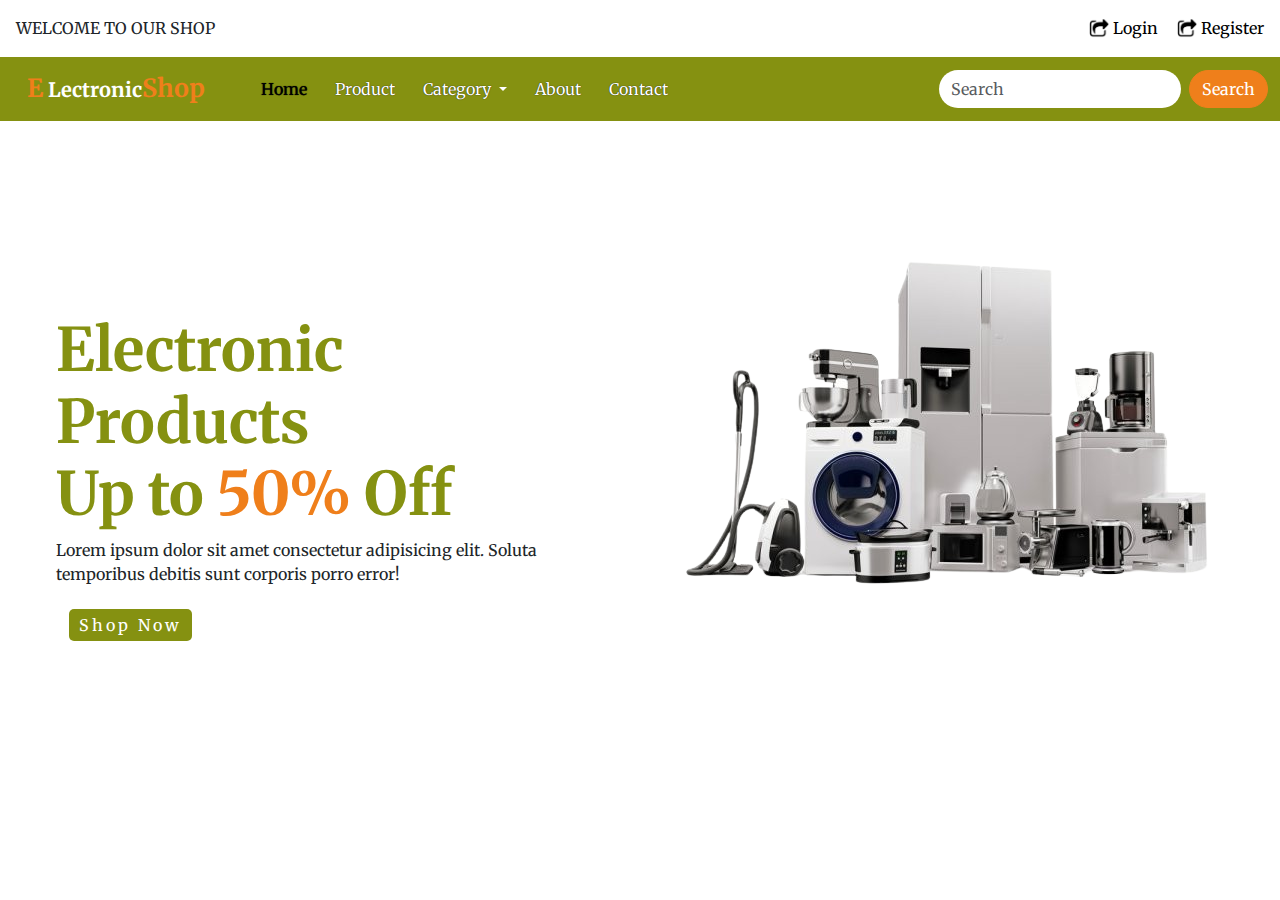
==== index.html @ 98aa66e5 "h" ====
<!DOCTYPE html>
<html lang="en">
<head>
    <meta charset="UTF-8">
    <meta name="viewport" content="width=device-width, initial-scale=1.0">
    <link rel="stylesheet" href="index.css">
    <!-- font awesome cdn -->
    <link rel="stylesheet" href="https://cdnjs.cloudflare.com/ajax/libs/font-awesome/6.5.2/css/all.min.css">
    <link rel="stylesheet" href="https://cdnjs.cloudflare.com/ajax/libs/font-awesome/6.2.0/css/all.min.css">
    <!-- bootstrap cdn -->
    <link href="https://cdn.jsdelivr.net/npm/bootstrap@5.0.2/dist/css/bootstrap.min.css" rel="stylesheet">
    <title>Electronic Shop</title>
</head>
<body>
    <!-- top nav -->
    <div class="top-navbar">
        <p>Welcome to our shop</p>
        <div class="top-navbar-icons">
            <a href="register.html">
                <img src="./images/register.png" alt="">
                Login
            </a>
            <a href="register.html">
                <img src="./images/register.png" alt="">
                Register
            </a>
        </div>
    </div>
    <!-- navbar -->
    <nav class="navbar navbar-expand-lg" id="navbar">
        <div class="container-fluid">
          <a class="navbar-brand" id="navbar-logo" href="index.html"> <span>E</span> Lectronic<span>Shop</span></a>
          <button class="navbar-toggler" type="button" data-bs-toggle="collapse" data-bs-target="#navbarSupportedContent" aria-controls="navbarSupportedContent" aria-expanded="false" aria-label="Toggle navigation">
            <i class="fas fa-stream"></i>
          </button>
          <div class="collapse navbar-collapse" id="navbarSupportedContent">
            <ul class="navbar-nav me-auto mb-2 mb-lg-0">
              <li class="nav-item">
                <a class="nav-link active" aria-current="page" href="index.html">Home</a>
              </li>
              <li class="nav-item">
                <a class="nav-link" href="#">Product</a>
              </li>
              <li class="nav-item dropdown">
                <a class="nav-link dropdown-toggle" href="#" role="button" data-bs-toggle="dropdown" aria-expanded="false">
                  Category
                </a>
                <ul class="dropdown-menu">
                  <li><a class="dropdown-item" href="#">Smart phone</a></li>
                  <li><a class="dropdown-item" href="#">Mobile phone</a></li>
                  <li><a class="dropdown-item" href="#">Cameras</a></li>
                  <li><a class="dropdown-item" href="#">Fridge</a></li>
                  <li><a class="dropdown-item" href="#">AC</a></li>
                  <li><a class="dropdown-item" href="#">Smart Watch</a></li>
                  <li><a class="dropdown-item" href="#">Headphone</a></li>
                  <li><a class="dropdown-item" href="#">Laptop</a></li>
                  <li><a class="dropdown-item" href="#">PC monitor</a></li>
                </ul>
              </li>
              <li class="nav-item">
                <a class="nav-link" href="about.html">About</a>
              </li>
              <li class="nav-item">
                <a class="nav-link" href="contact.html">Contact</a>
              </li>
            </ul>
            <form class="d-flex" role="search" id="search">
              <input class="form-control me-2" type="search" placeholder="Search" aria-label="Search">
              <button class="btn btn-outline-success" type="submit">Search</button>
            </form>
          </div>
        </div>
      </nav>
      <!--home section  -->
    <section id="home">
      <div class="container-fluid">
        <div class="row mx-auto">
          <div class="col-lg-6 col-sm-12 col-md-6">
            <div class="content">
              <h1>
                <span>Electronic Products</span>
                <br>
                Up to
                <span id="span1">50%</span> Off
              </h1>
              <p>Lorem ipsum dolor sit amet consectetur adipisicing elit. Soluta temporibus debitis sunt corporis porro error!</p>
              <div class="btn">
                <button>Shop Now</button>
              </div>
            </div>
          </div>
          <div class="col-lg-6 col-sm-12 col-md-6">
            <div class="img-wrapper">
              <img class="img1" src="./images/mrzDoNGUPY-removebg-preview.png" alt="">
            </div>
          </div>
        </div>
      </div>
    </section>  
    

    <script src="https://cdn.jsdelivr.net/npm/bootstrap@5.0.2/dist/js/bootstrap.bundle.min.js"></script>
</body>
</html>
---- index.css ----
/* google fonts */
@import url('https://fonts.googleapis.com/css2?family=Merriweather&display=swap');

*{
    padding: 0;
    margin: 0;
    box-sizing: border-box;
    font-family: "Merriweather", serif;
}

/* top navbar */
.top-navbar{
    display: flex;
    justify-content: space-between;
}

.top-navbar p{
    text-transform: uppercase;
    margin: 1rem 1rem;
}

.top-navbar-icons{
    margin: 1rem 1rem;
}

.top-navbar-icons a{
    text-decoration: none;
    color: black;
    margin-left: 15px;
}

.top-navbar-icons a:hover{
    color: black;
}

.top-navbar-icons a img{
    width: 20px;
    margin-bottom: 3px;
}

@media screen and (max-width: 400px) {
    .top-navbar p{
        font-size: 13px;
    }
    .top-navbar a img{
        width: 15px;
    }
    .top-navbar a{
        font-size: 13px;
    }
}

@media screen and (max-width: 320px) {
    .top-navbar p{
        font-size: 10px;
    }
    .top-navbar a img{
        width: 13px;
    }
    .top-navbar a{
        font-size: 10px;
    }
}

@media screen and (max-width: 467px) {
    .top-navbar p{
        font-size: 10px;
        margin-left: 0;
    }
    .top-navbar a img{
        width: 13px;
        margin-left: 0;
    }
    .top-navbar a{
        font-size: 10px;
        margin-top: 20px;
    }
}

/* navbar */

#navbar{
    background-color: #859111;

}

#navbar-logo{
    color: #ffff;
    font-weight: bold;
    margin-left: 15px;
   
}

#navbar-logo span{
    color: #EF7F1B;
    font-size: 25px;
}

.navbar-nav{
    margin-left: 20px;
}

.nav-item{
    margin-left: 10px;
}

.nav-item .nav-link{
    color: #ffff;
    margin-left: 2px;
    text-shadow: 0px 0px 1px black;
    transition: 0.5s ease;
}

.nav-item .nav-link:hover{
    color: #EF7F1B;
}


.dropdown-menu li a{
    color: white;
    background-color: #859111;
    transition: 0.5s ease
}

.dropdown-menu li a:hover{
    color: #EF7F1B;
    background-color: #859111;
}

#search input{
    border-radius: 50px;
    border: none;

}

#search button{
    border-radius: 50px;
    border: 1px solid #EF7F1B;
    color: #ffff;
    background-color: #EF7F1B;
}

/* home section */
#home{
   width: 100%;
   height: 80vh;
   display: flex;
   align-items: center;

}

.content{
    padding: 5rem 2rem;
}

.content h1{
    color: #859111;
    font-weight: bold;
    font-size: 60px;
}

.content h1 span{
    color: #859111;
}

#span1{
    color: #EF7F1B;
}

.btn button{
    background-color: #859111;
    padding: 4px 10px;
    letter-spacing: 3px;
    color: #ffff;
    border-radius: 5px;
    border: none;
    cursor: pointer;
}

.btn button:hover{
    color: black;
    background-color: #EF7F1B;
}

.img-wrapper{
    justify-content: end;
    display: flex;
}

@media (max-width: 767px) {
    #home{
        margin-bottom: 10rem;
    }

    
}

@media (max-width: 427px) {
    #home{
        margin-top: 13rem;
    }
    .img-wrapper{
        width: 50%;
        height: 50%;
        margin-left: 10rem;
    }
    .img-wrapper .img1 {
        display: block;
        margin: 0 auto;
        
    }

    
}
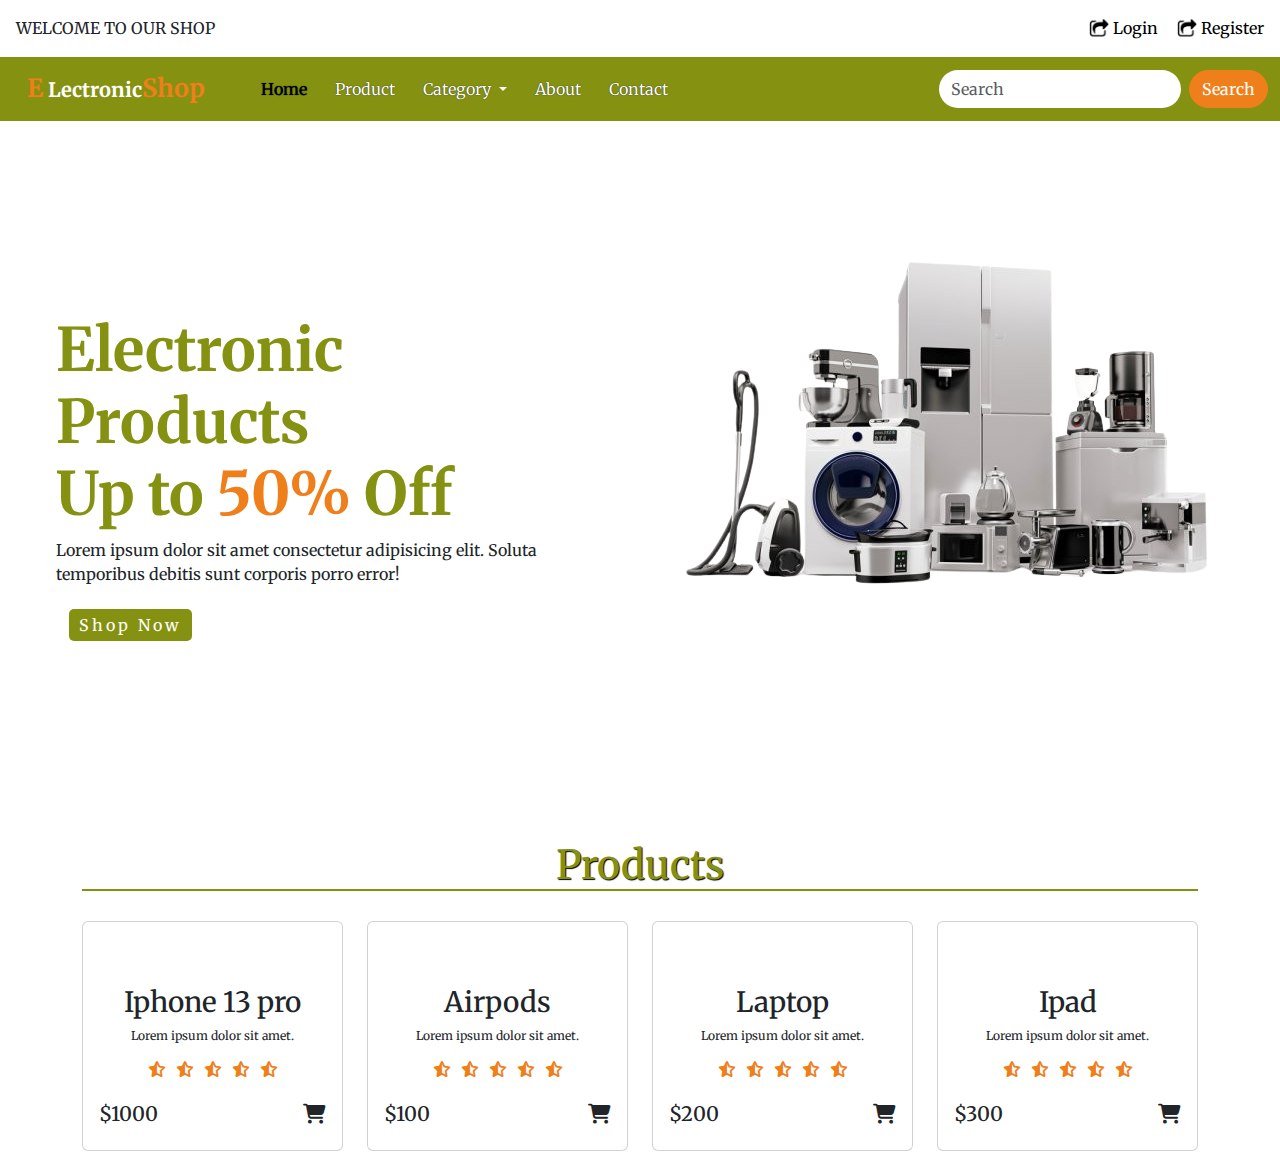
==== commit 97e93c34: "h" ====
--- a/index.html
+++ b/index.html
@@ -97,7 +97,82 @@
         </div>
       </div>
     </section>  
-    
+    <!-- product section -->
+    <section id="product">
+      <div class="container">
+        <h1 class="text-center">Products</h1>
+        <div class="row" style="margin-top: 30px;">
+          <div class="col-lg-3 mb-4">
+            <div class="card">
+              <img class="py-4" style="width: 72%; margin-left: 35px;" src="https://www-konga-com-res.cloudinary.com/w_400,f_auto,fl_lossy,dpr_1.0,q_auto/media/catalog/product/W/A/163129_1684015790.jpg" alt="">
+              <div class="card-body">
+                <h3 class="text-center">Iphone 13 pro</h3>
+                <p class="text-center" style="font-size: 12px;">Lorem ipsum dolor sit amet.</p>
+                <div class="star" style="justify-content: center; gap: 10px; margin-bottom: 25px; display: flex;">
+                  <i class="fas fa-star-half-alt"></i>
+                  <i class="fas fa-star-half-alt"></i>
+                  <i class="fas fa-star-half-alt"></i>
+                  <i class="fas fa-star-half-alt"></i>
+                  <i class="fas fa-star-half-alt"></i>
+                </div>
+                <h2 style="display: flex; justify-content: space-between; font-size: 20px;">$1000 <span><li class="fa-solid fa-cart-shopping"></li></span></h2>
+              </div>
+            </div>
+          </div>
+          <div class="col-lg-3 mb-4">
+            <div class="card">
+              <img class="py-4" style="width: 52%; margin-left: 57px;" src="https://m.media-amazon.com/images/I/41KR6hXbVQL._AC_UF894,1000_QL80_.jpg" alt="">
+              <div class="card-body">
+                <h3 class="text-center">Airpods</h3>
+                <p class="text-center" style="font-size: 12px;">Lorem ipsum dolor sit amet.</p>
+                <div class="star" style="justify-content: center; gap: 10px; margin-bottom: 25px; display: flex;">
+                  <i class="fas fa-star-half-alt"></i>
+                  <i class="fas fa-star-half-alt"></i>
+                  <i class="fas fa-star-half-alt"></i>
+                  <i class="fas fa-star-half-alt"></i>
+                  <i class="fas fa-star-half-alt"></i>
+                </div>
+                <h2 style="display: flex; justify-content: space-between; font-size: 20px;">$100 <span><li class="fa-solid fa-cart-shopping"></li></span></h2>
+              </div>
+            </div>
+          </div>
+          <div class="col-lg-3 mb-4">
+            <div class="card">
+              <img class="py-4" style="width: 72%; margin-left: 35px;" src="https://static.bhphoto.com/images/images500x500/1544177182_1444641.jpg" alt="">
+              <div class="card-body">
+                <h3 class="text-center">Laptop</h3>
+                <p class="text-center" style="font-size: 12px;">Lorem ipsum dolor sit amet.</p>
+                <div class="star" style="justify-content: center; gap: 10px; margin-bottom: 25px; display: flex;">
+                  <i class="fas fa-star-half-alt"></i>
+                  <i class="fas fa-star-half-alt"></i>
+                  <i class="fas fa-star-half-alt"></i>
+                  <i class="fas fa-star-half-alt"></i>
+                  <i class="fas fa-star-half-alt"></i>
+                </div>
+                <h2 style="display: flex; justify-content: space-between; font-size: 20px;">$200 <span><li class="fa-solid fa-cart-shopping"></li></span></h2>
+              </div>
+            </div>
+          </div>
+          <div class="col-lg-3 mb-4">
+            <div class="card">
+              <img class="py-4" style="width: 72%; margin-left: 35px;" src="https://www.istore.com.ng/cdn/shop/products/wifi_spg3_2048x.png?v=1649686726" alt="">
+              <div class="card-body">
+                <h3 class="text-center">Ipad</h3>
+                <p class="text-center" style="font-size: 12px;">Lorem ipsum dolor sit amet.</p>
+                <div class="star" style="justify-content: center; gap: 10px; margin-bottom: 25px; display: flex;">
+                  <i class="fas fa-star-half-alt"></i>
+                  <i class="fas fa-star-half-alt"></i>
+                  <i class="fas fa-star-half-alt"></i>
+                  <i class="fas fa-star-half-alt"></i>
+                  <i class="fas fa-star-half-alt"></i>
+                </div>
+                <h2 style="display: flex; justify-content: space-between; font-size: 20px;">$300 <span><li class="fa-solid fa-cart-shopping"></li></span></h2>
+              </div>
+            </div>
+          </div>
+        </div>
+      </div>
+    </section>
 
     <script src="https://cdn.jsdelivr.net/npm/bootstrap@5.0.2/dist/js/bootstrap.bundle.min.js"></script>
 </body>
--- a/index.css
+++ b/index.css
@@ -211,4 +211,20 @@
     }
 
     
+}
+
+/* product section */
+#product{
+    margin-top: 1;
+}
+
+#product h1{
+    color: #859111;
+    text-shadow: 1px 1px 1px black;
+    border-bottom: 2px solid #859111;
+
+}
+
+.star i{
+    color: #EF7F1B;
 }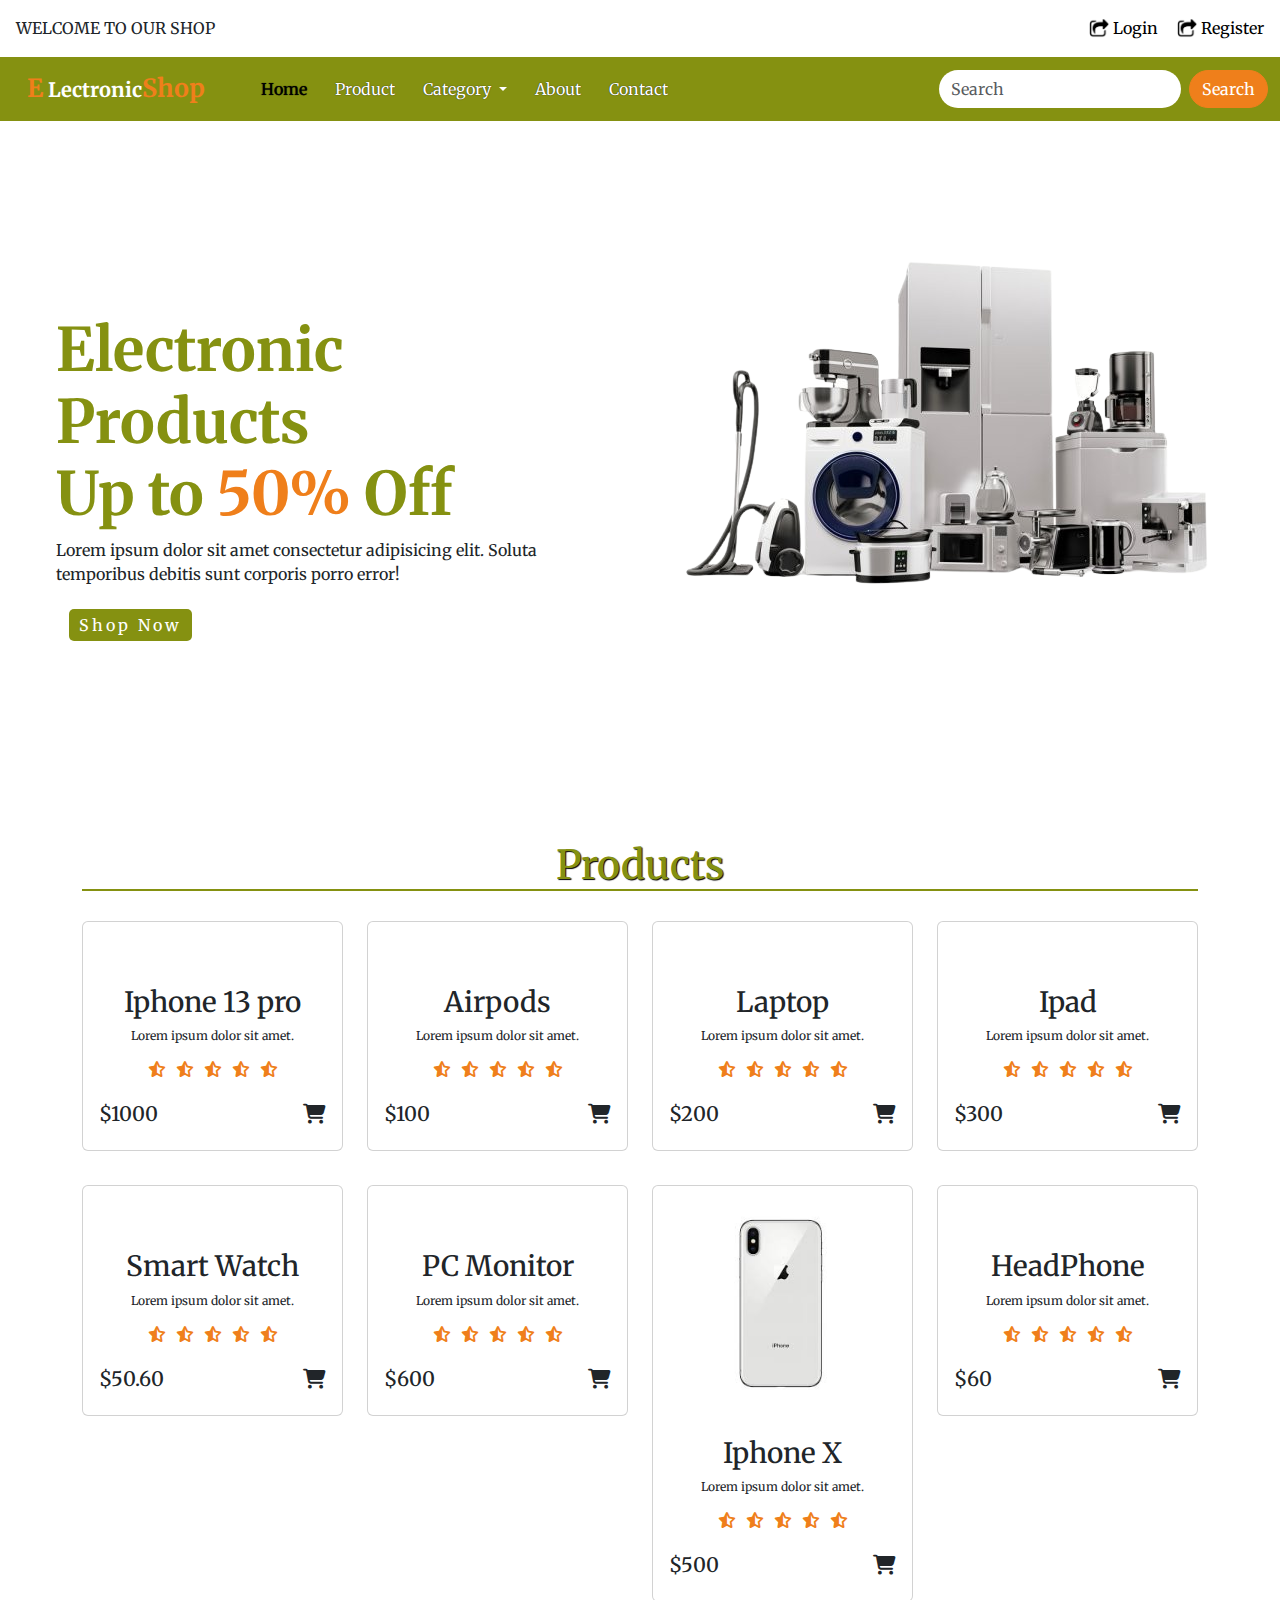
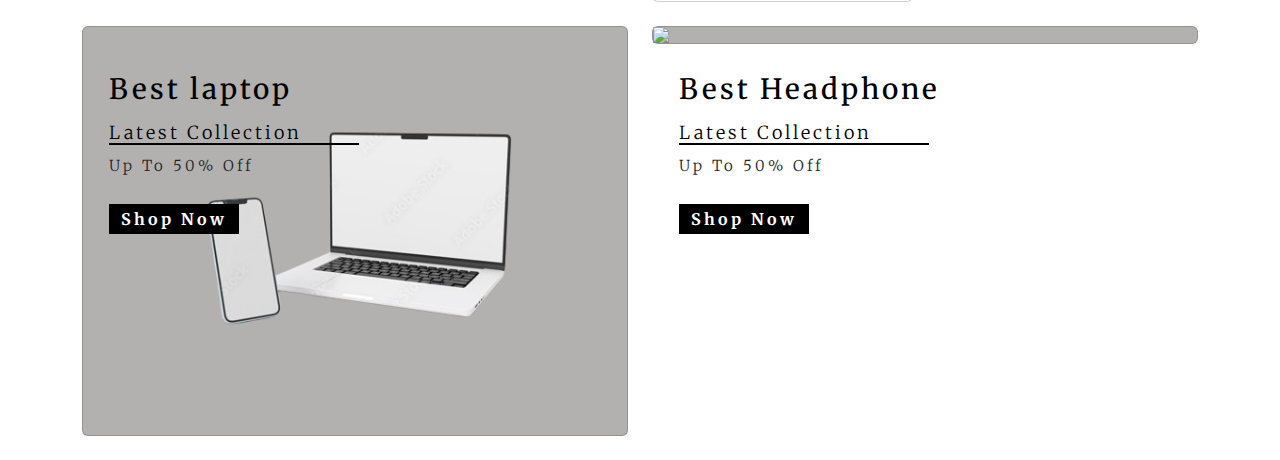
==== commit 45133564: "hello" ====
--- a/index.html
+++ b/index.html
@@ -171,6 +171,104 @@
             </div>
           </div>
         </div>
+
+        <div class="row" style="margin-top: 10px;">
+          <div class="col-lg-3 mb-4">
+            <div class="card">
+              <img class="py-4" style="width: 72%; margin-left: 35px;" src="https://i.ebayimg.com/images/g/o1wAAOSweXBlEXbe/s-l1600.webp" alt="">
+              <div class="card-body">
+                <h3 class="text-center">Smart Watch</h3>
+                <p class="text-center" style="font-size: 12px;">Lorem ipsum dolor sit amet.</p>
+                <div class="star" style="justify-content: center; gap: 10px; margin-bottom: 25px; display: flex;">
+                  <i class="fas fa-star-half-alt"></i>
+                  <i class="fas fa-star-half-alt"></i>
+                  <i class="fas fa-star-half-alt"></i>
+                  <i class="fas fa-star-half-alt"></i>
+                  <i class="fas fa-star-half-alt"></i>
+                </div>
+                <h2 style="display: flex; justify-content: space-between; font-size: 20px;">$50.60 <span><li class="fa-solid fa-cart-shopping"></li></span></h2>
+              </div>
+            </div>
+          </div>
+          <div class="col-lg-3 mb-4">
+            <div class="card">
+              <img class="py-4" style="width: 72%; margin-left: 35px;" src="https://encrypted-tbn0.gstatic.com/images?q=tbn:ANd9GcQY3p5dXDr0g6BpRPRNn9QCRSxDBu2vhtuZCA&s" alt="">
+              <div class="card-body">
+                <h3 class="text-center">PC Monitor</h3>
+                <p class="text-center" style="font-size: 12px;">Lorem ipsum dolor sit amet.</p>
+                <div class="star" style="justify-content: center; gap: 10px; margin-bottom: 25px; display: flex;">
+                  <i class="fas fa-star-half-alt"></i>
+                  <i class="fas fa-star-half-alt"></i>
+                  <i class="fas fa-star-half-alt"></i>
+                  <i class="fas fa-star-half-alt"></i>
+                  <i class="fas fa-star-half-alt"></i>
+                </div>
+                <h2 style="display: flex; justify-content: space-between; font-size: 20px;">$600 <span><li class="fa-solid fa-cart-shopping"></li></span></h2>
+              </div>
+            </div>
+          </div>
+          <div class="col-lg-3 mb-4">
+            <div class="card">
+              <img class="py-4" style="width: 72%; margin-left: 35px;" src="[data-uri] " alt="">
+              <div class="card-body">
+                <h3 class="text-center">Iphone X</h3>
+                <p class="text-center" style="font-size: 12px;">Lorem ipsum dolor sit amet.</p>
+                <div class="star" style="justify-content: center; gap: 10px; margin-bottom: 25px; display: flex;">
+                  <i class="fas fa-star-half-alt"></i>
+                  <i class="fas fa-star-half-alt"></i>
+                  <i class="fas fa-star-half-alt"></i>
+                  <i class="fas fa-star-half-alt"></i>
+                  <i class="fas fa-star-half-alt"></i>
+                </div>
+                <h2 style="display: flex; justify-content: space-between; font-size: 20px;">$500 <span><li class="fa-solid fa-cart-shopping"></li></span></h2>
+              </div>
+            </div>
+          </div>
+          <div class="col-lg-3 mb-4">
+            <div class="card">
+              <img class="py-4" style="width: 72%; margin-left: 35px;" src="https://encrypted-tbn0.gstatic.com/shopping?q=tbn:ANd9GcRutj4w4_9wWXnbOjv9pnrSxQNiJWuUPGX45WNLuMDiqCc6fx47Xl2_ChiFSYT5w67_mkrnYE6Hkf3QzpMBabHz5PiCE5pGKeu6ebNfPy-9IgQ7ySL7B1AqT8__kIRL_KOyPgUermk&usqp=CAc" alt="">
+              <div class="card-body">
+                <h3 class="text-center">HeadPhone</h3>
+                <p class="text-center" style="font-size: 12px;">Lorem ipsum dolor sit amet.</p>
+                <div class="star" style="justify-content: center; gap: 10px; margin-bottom: 25px; display: flex;">
+                  <i class="fas fa-star-half-alt"></i>
+                  <i class="fas fa-star-half-alt"></i>
+                  <i class="fas fa-star-half-alt"></i>
+                  <i class="fas fa-star-half-alt"></i>
+                  <i class="fas fa-star-half-alt"></i>
+                </div>
+                <h2 style="display: flex; justify-content: space-between; font-size: 20px;">$60 <span><li class="fa-solid fa-cart-shopping"></li></span></h2>
+              </div>
+            </div>
+          </div>
+        </div>
+      </div>
+      <!-- other cards -->
+      <div class="container" id="other-cards">
+        <div class="row">
+          <div class="col-lg-6 mb-4">
+            <div class="card">
+              <img src="./images/1000_F_474737690_KkclEOUkGqwlBR1ibqphHTQZKg49wwHt-removebg-preview.png" alt="">
+              <div class="card-img-overlay">
+                <h3>Best laptop</h3>
+                <h5>Latest Collection</h5>
+                <p>Up To 50% Off</p>
+                <button id="shopnow">Shop Now</button>
+              </div>           
+             </div>
+          </div>
+          <div class="col-lg-6 mb-4">
+            <div class="card">
+              <img src="https://resource.logitech.com/w_692,c_lpad,ar_4:3,q_auto,f_auto,dpr_1.0/d_transparent.gif/content/dam/logitech/en/products/headsets/h390-usb-headset/new-gallery/h390-gallery-offwhite-2-2.png?v=1">
+              <div class="card-img-overlay">
+                <h3>Best Headphone</h3>
+                <h5>Latest Collection</h5>
+                <p>Up To 50% Off</p>
+                <button id="shopnow">Shop Now</button>
+              </div>           
+             </div>
+          </div>
+        </div>
       </div>
     </section>
 
--- a/index.css
+++ b/index.css
@@ -227,4 +227,50 @@
 
 .star i{
     color: #EF7F1B;
-}+
+}
+
+/* other cards */
+#other-cards .card{
+    background-color: rgb(179, 176, 176);
+}
+
+#other-cards .card h3{
+    margin-top: 30px;
+    color: black;
+    margin-left: 10px;
+    letter-spacing: 3px;
+    
+}
+
+#other-cards .card h5{
+    margin-top: 15px;
+    font-weight: 100;
+    font-size: 18px;
+    color: black;
+    margin-left: 10px;
+    letter-spacing: 3px;
+    border-bottom: 2px solid black;
+    width: 250px;
+}
+
+#other-cards .card p{
+    margin-top: 10px;
+    font-weight: 100;
+    font-size: 15px;
+    margin-left: 10px;
+    letter-spacing: 3px;
+}
+
+#shopnow{
+    width: 130px;
+    height: 30px;
+    margin-top: 10px;
+    margin-left: 10px;
+    letter-spacing: 3px;
+    font-weight: bold;
+    background-color: black;
+    border: none;
+    cursor: pointer;
+    color: #ffff;
+}
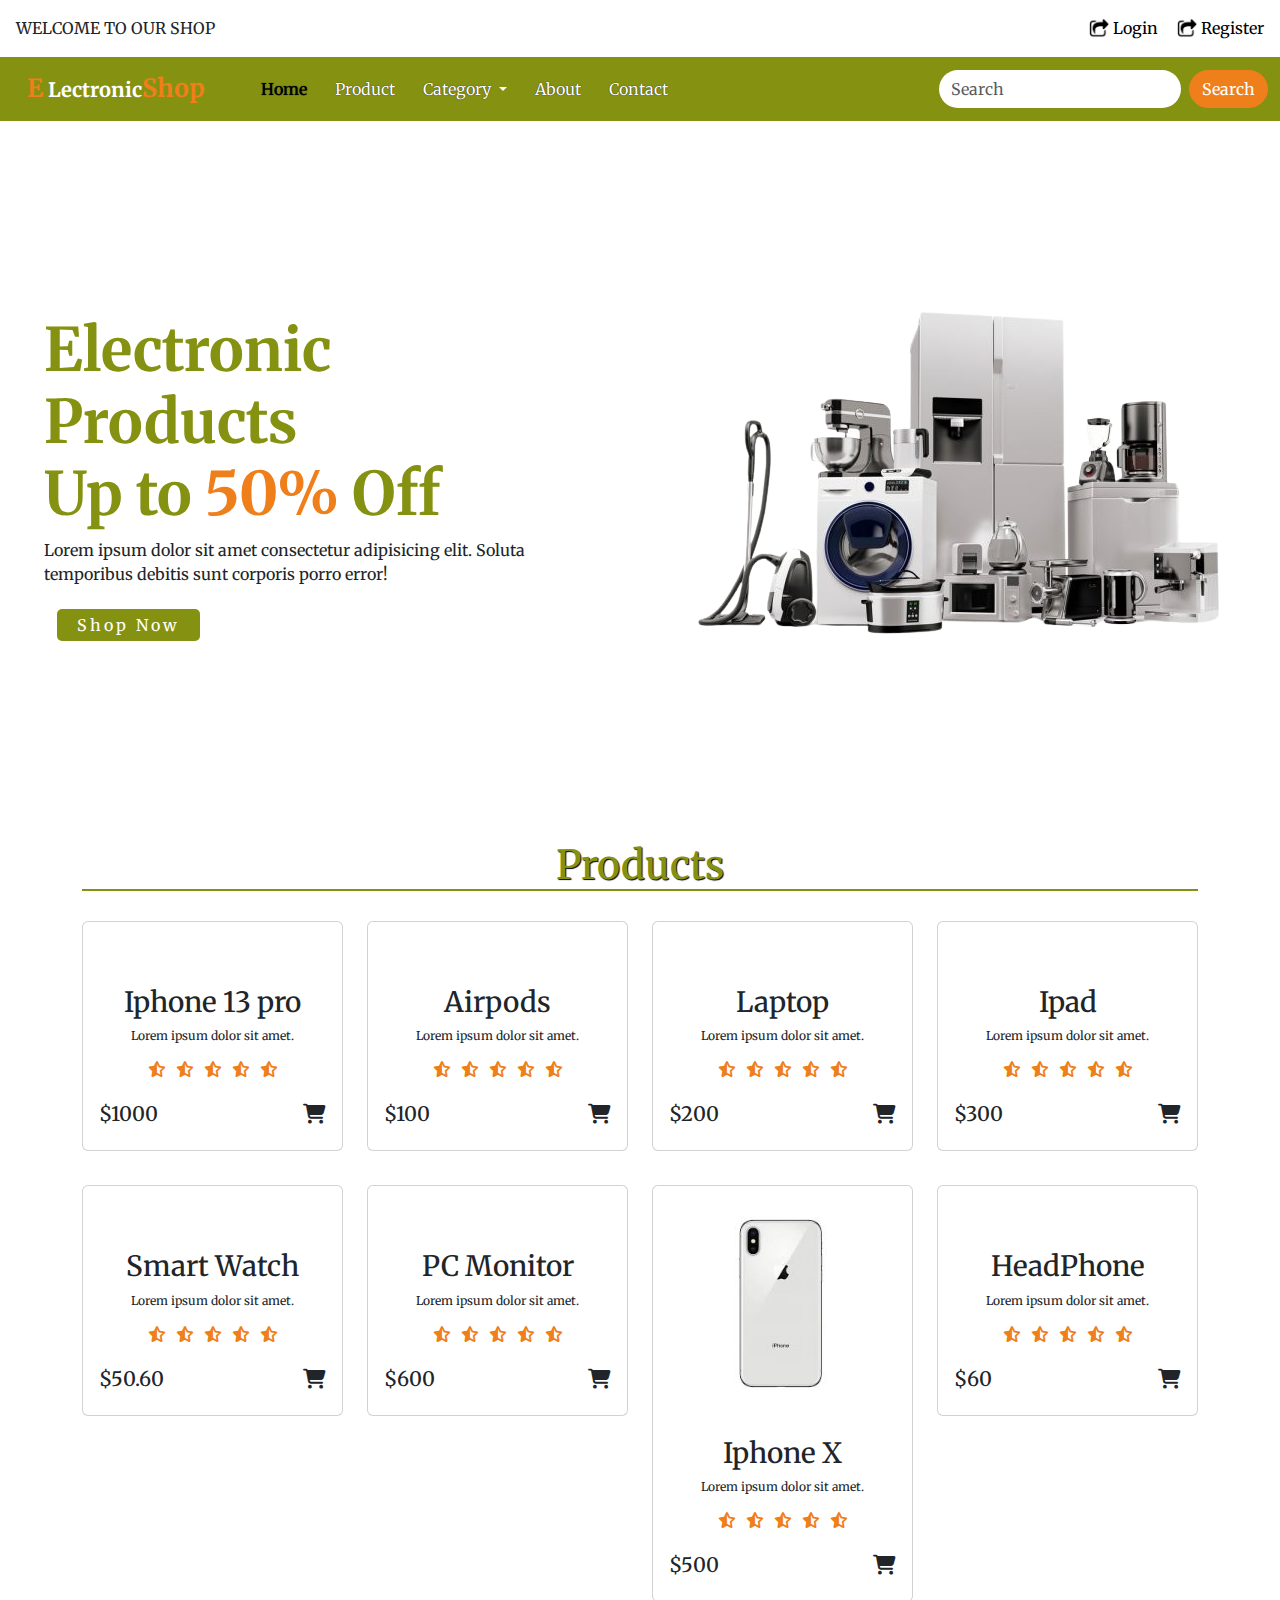
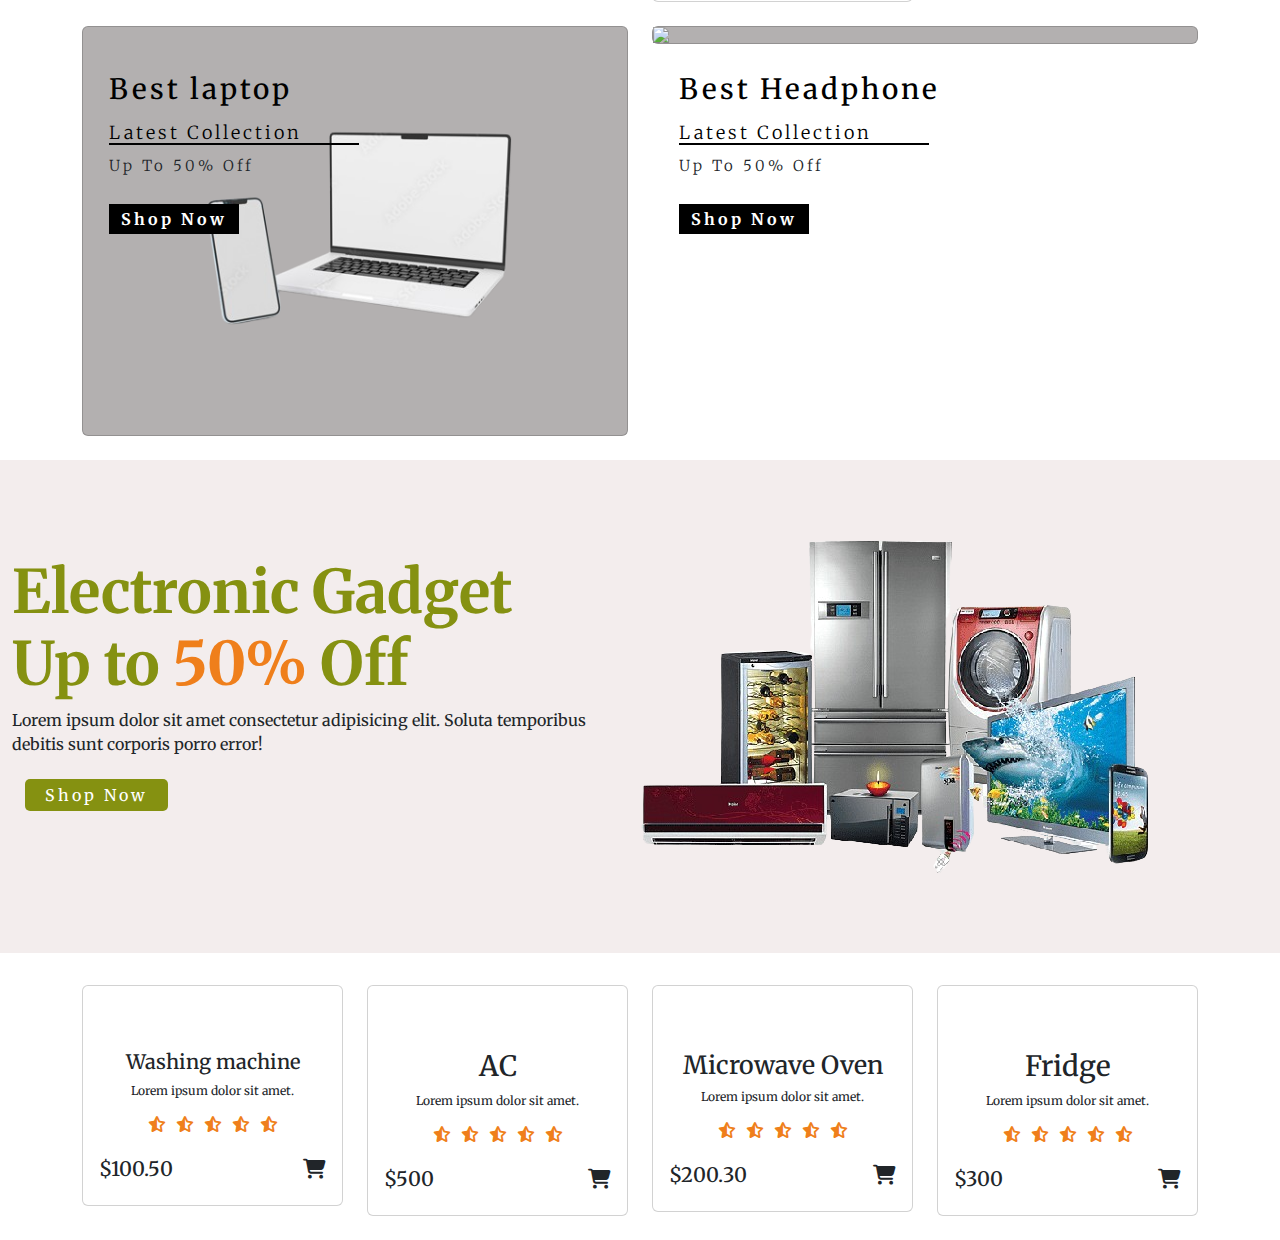
==== commit 663fc92c: "hi" ====
--- a/index.html
+++ b/index.html
@@ -74,8 +74,8 @@
       <!--home section  -->
     <section id="home">
       <div class="container-fluid">
-        <div class="row mx-auto">
-          <div class="col-lg-6 col-sm-12 col-md-6">
+        <div class="row">
+          <div class="col-lg-6 col-sm-12 col-md-4">
             <div class="content">
               <h1>
                 <span>Electronic Products</span>
@@ -89,7 +89,7 @@
               </div>
             </div>
           </div>
-          <div class="col-lg-6 col-sm-12 col-md-6">
+          <div class="col-lg-6 col-sm-12 col-md-4">
             <div class="img-wrapper">
               <img class="img1" src="./images/mrzDoNGUPY-removebg-preview.png" alt="">
             </div>
@@ -271,6 +271,107 @@
         </div>
       </div>
     </section>
+    <!-- banner section -->
+    <section id="banner">
+      <div class="container-fluid">
+        <div class="row">
+          <div class="col-lg-6 col-sm-12 col-md-4">
+            <div class="banner-content">
+              <h1>
+                <span>Electronic Gadget</span>
+                <br>
+                Up to
+                <span id="span1">50%</span> Off
+              </h1>
+              <p>Lorem ipsum dolor sit amet consectetur adipisicing elit. Soluta temporibus debitis sunt corporis porro error!</p>
+              <div class="btn">
+                <button>Shop Now</button>
+              </div>
+            </div>
+          </div>
+          <div class="col-lg-6 col-sm-12 col-md-4">
+            <div class="img-wrap">
+              <img class="img1" src="./images/png-transparent-home-appliance-kitchen-consumer-electronics-house-kitchen-miscellaneous-television-kitchen-removebg-preview.png" alt="">
+            </div>
+          </div>
+        </div>
+      </div>
+    </section>  
+    <!-- product card -->
+    <section id="product-cards">
+      <div class="container">
+        <div class="row" style="margin-top: 30px;">
+          <div class="col-lg-3 mb-4">
+            <div class="card">
+              <img class="py-4" style="width: 80%; margin-left: 35px;" src="https://mitosshoppers.com/wp-content/uploads/2021/07/Untitled-design-1.png" alt="">
+              <div class="card-body">
+                <h3 style="font-size: 20px;" class="text-center">Washing machine</h3>
+                <p class="text-center" style="font-size: 12px;">Lorem ipsum dolor sit amet.</p>
+                <div class="star" style="justify-content: center; gap: 10px; margin-bottom: 25px; display: flex;">
+                  <i class="fas fa-star-half-alt"></i>
+                  <i class="fas fa-star-half-alt"></i>
+                  <i class="fas fa-star-half-alt"></i>
+                  <i class="fas fa-star-half-alt"></i>
+                  <i class="fas fa-star-half-alt"></i>
+                </div>
+                <h2 style="display: flex; justify-content: space-between; font-size: 20px;">$100.50 <span><li class="fa-solid fa-cart-shopping"></li></span></h2>
+              </div>
+            </div>
+          </div>
+          <div class="col-lg-3 mb-4">
+            <div class="card">
+              <img class="py-4" style="width: 63%; margin-left: 57px;" src="https://uandu.com.ng/wp-content/uploads/2022/04/HPU-18CYW-01_1-510x583.jpg" alt="">
+              <div class="card-body">
+                <h3 class="text-center">AC</h3>
+                <p class="text-center" style="font-size: 12px;">Lorem ipsum dolor sit amet.</p>
+                <div class="star" style="justify-content: center; gap: 10px; margin-bottom: 25px; display: flex;">
+                  <i class="fas fa-star-half-alt"></i>
+                  <i class="fas fa-star-half-alt"></i>
+                  <i class="fas fa-star-half-alt"></i>
+                  <i class="fas fa-star-half-alt"></i>
+                  <i class="fas fa-star-half-alt"></i>
+                </div>
+                <h2 style="display: flex; justify-content: space-between; font-size: 20px;">$500 <span><li class="fa-solid fa-cart-shopping"></li></span></h2>
+              </div>
+            </div>
+          </div>
+          <div class="col-lg-3 mb-4">
+            <div class="card">
+              <img class="py-4" style="width: 74%; margin-left: 35px;" src="https://images-cdn.ubuy.co.in/65401130579324361b0c6bf7-mainstays-0-7-cu-ft-countertop.jpg" alt="">
+              <div class="card-body">
+                <h3 style="font-size: 25px;" class="text-center">Microwave Oven</h3>
+                <p class="text-center" style="font-size: 12px;">Lorem ipsum dolor sit amet.</p>
+                <div class="star" style="justify-content: center; gap: 10px; margin-bottom: 25px; display: flex;">
+                  <i class="fas fa-star-half-alt"></i>
+                  <i class="fas fa-star-half-alt"></i>
+                  <i class="fas fa-star-half-alt"></i>
+                  <i class="fas fa-star-half-alt"></i>
+                  <i class="fas fa-star-half-alt"></i>
+                </div>
+                <h2 style="display: flex; justify-content: space-between; font-size: 20px;">$200.30 <span><li class="fa-solid fa-cart-shopping"></li></span></h2>
+              </div>
+            </div>
+          </div>
+          <div class="col-lg-3 mb-4">
+            <div class="card">
+              <img class="py-4" style="width: 72%; margin-left: 35px;" src="https://i5.walmartimages.com/seo/Galanz-4-6-Cu-ft-Two-Door-Mini-Refrigerator-with-Freezer-Stainless-Steel-New-Width-19-13_66eb4769-f8a8-47b6-a29c-2be38d4ae0ad.6c130beaaf7d5adc0bda61b3ae6be2dd.jpeg" alt="">
+              <div class="card-body">
+                <h3 class="text-center">Fridge</h3>
+                <p class="text-center" style="font-size: 12px;">Lorem ipsum dolor sit amet.</p>
+                <div class="star" style="justify-content: center; gap: 10px; margin-bottom: 25px; display: flex;">
+                  <i class="fas fa-star-half-alt"></i>
+                  <i class="fas fa-star-half-alt"></i>
+                  <i class="fas fa-star-half-alt"></i>
+                  <i class="fas fa-star-half-alt"></i>
+                  <i class="fas fa-star-half-alt"></i>
+                </div>
+                <h2 style="display: flex; justify-content: space-between; font-size: 20px;">$300 <span><li class="fa-solid fa-cart-shopping"></li></span></h2>
+              </div>
+            </div>
+          </div>
+        </div>
+      </div>
+    </section>
 
     <script src="https://cdn.jsdelivr.net/npm/bootstrap@5.0.2/dist/js/bootstrap.bundle.min.js"></script>
 </body>
--- a/index.css
+++ b/index.css
@@ -169,7 +169,7 @@
 
 .btn button{
     background-color: #859111;
-    padding: 4px 10px;
+    padding: 4px 20px;
     letter-spacing: 3px;
     color: #ffff;
     border-radius: 5px;
@@ -185,11 +185,16 @@
 .img-wrapper{
     justify-content: end;
     display: flex;
+    margin-top: 50px;
+
 }
 
 @media (max-width: 767px) {
     #home{
-        margin-bottom: 10rem;
+        width: 100%;
+        height: 100vh;
+        margin-bottom: 35px;
+        
     }
 
     
@@ -197,7 +202,8 @@
 
 @media (max-width: 427px) {
     #home{
-        margin-top: 13rem;
+        margin-top: 10rem;
+    
     }
     .img-wrapper{
         width: 50%;
@@ -274,3 +280,64 @@
     cursor: pointer;
     color: #ffff;
 }
+
+/* banner */
+#banner{
+    background-color: rgb(243, 237, 237);
+    display: flex;
+    margin-bottom: 2rem;
+    display: flex;
+    
+}
+
+.banner-content{
+    padding: 6rem 0rem;
+   
+}
+
+.banner-content h1{
+    color: #859111;
+    font-weight: bold;
+    font-size: 60px;
+}
+
+.content h1 span{
+    color: #859111;
+}
+
+#span1{
+    color: #EF7F1B;
+}
+
+.img-wrap{
+    padding: 5rem 0rem;
+    display: flex;
+    justify-content: end;
+
+}
+
+.img-wrap img{
+    width: 800px;
+    
+}
+
+@media (max-width: 427px) {
+    #banner{
+        display: flex;
+        justify-content: center;
+    }
+    .banner-content h1 span{
+        font-size: 50px;
+    }
+    .banner-content h1 p{
+        font-size: 18px;
+    }    
+    .img-wrap{
+        margin-left: 10rem;
+    }
+    .img-wrap .img1 {
+        width: 400px;
+        
+    }
+}
+
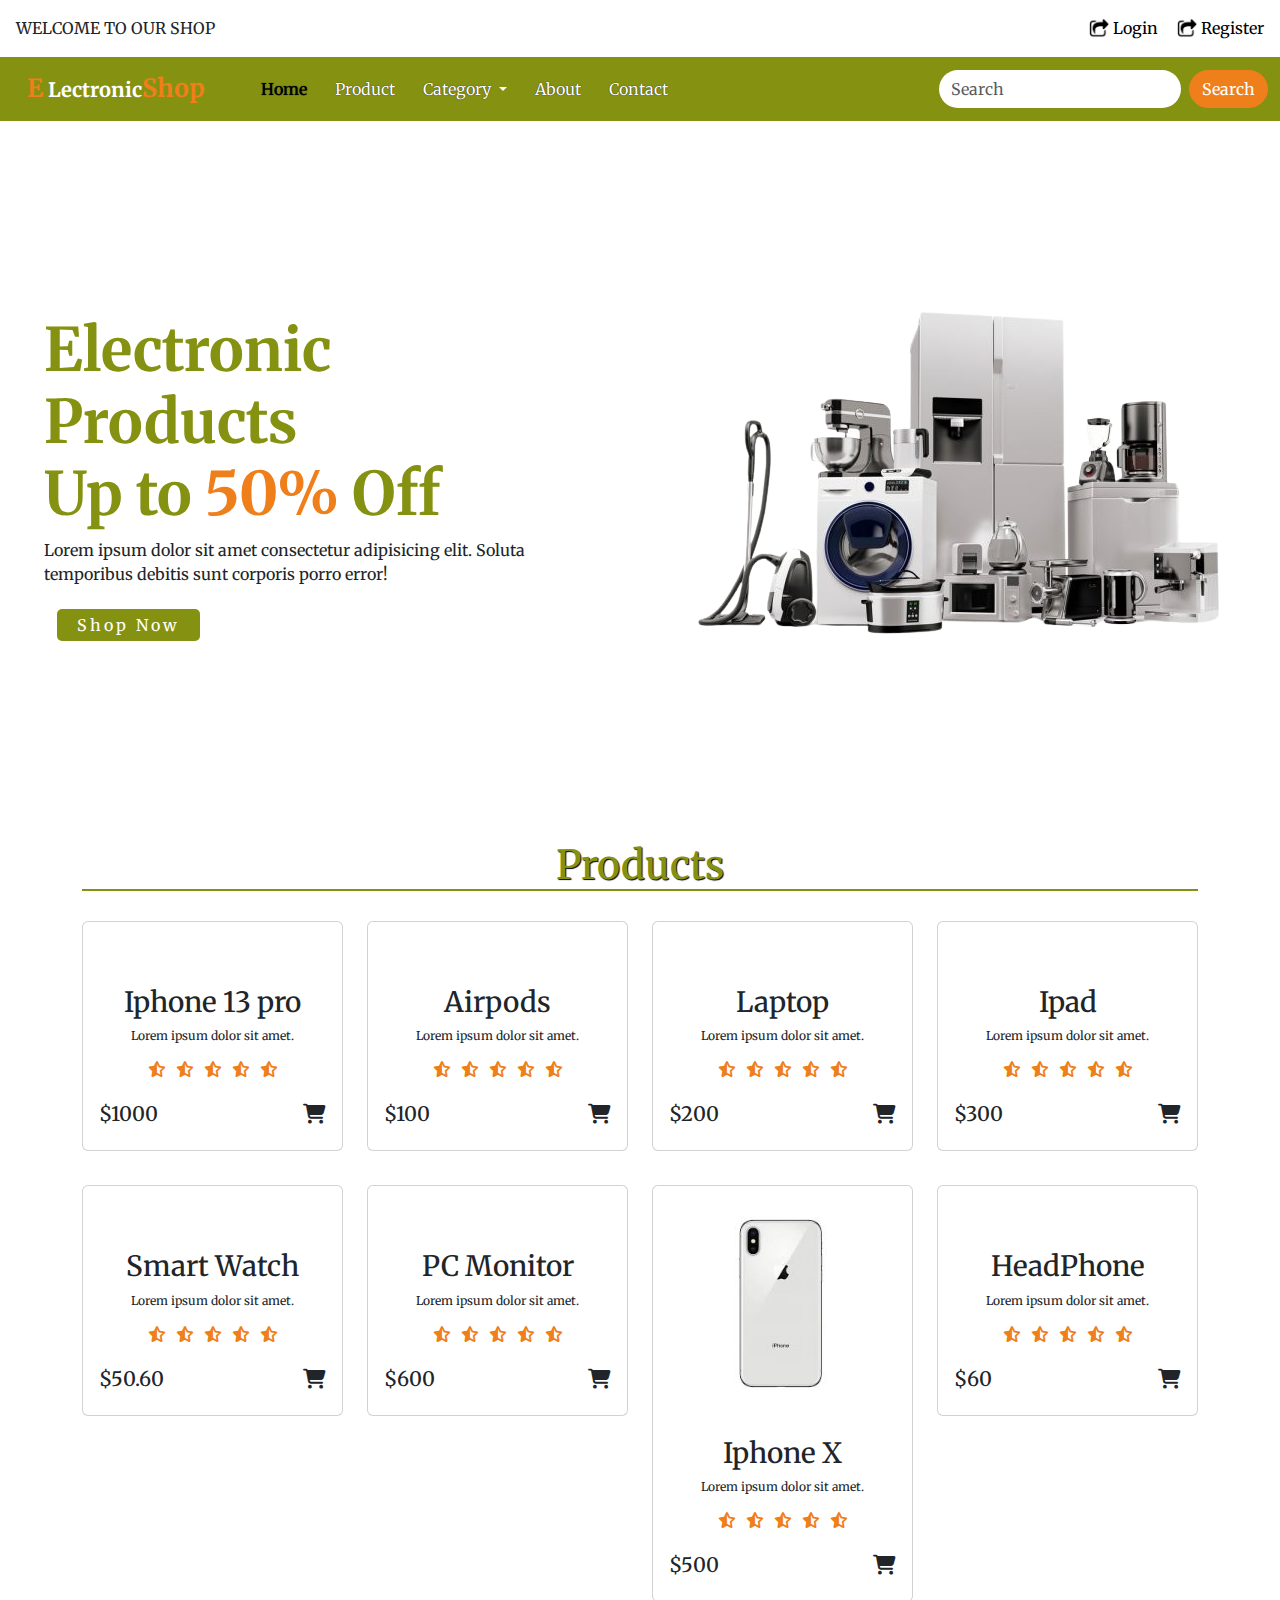
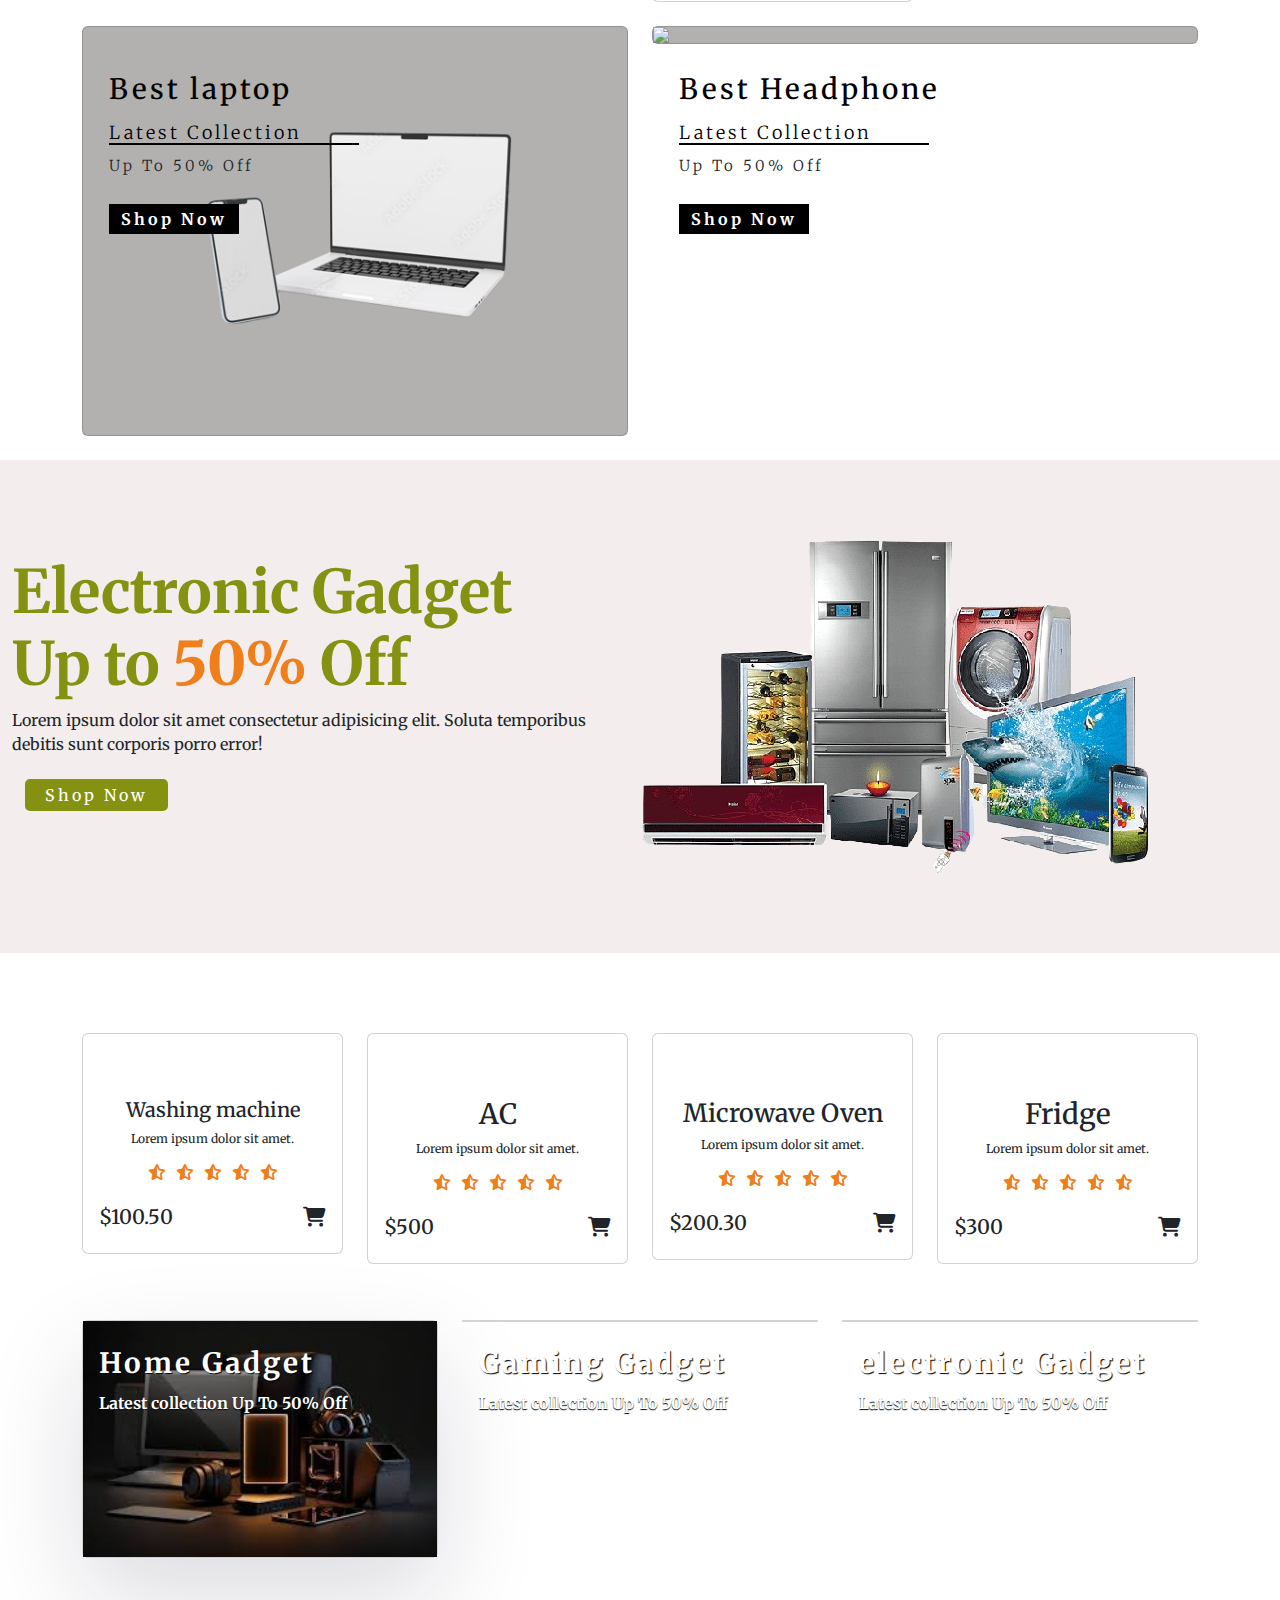
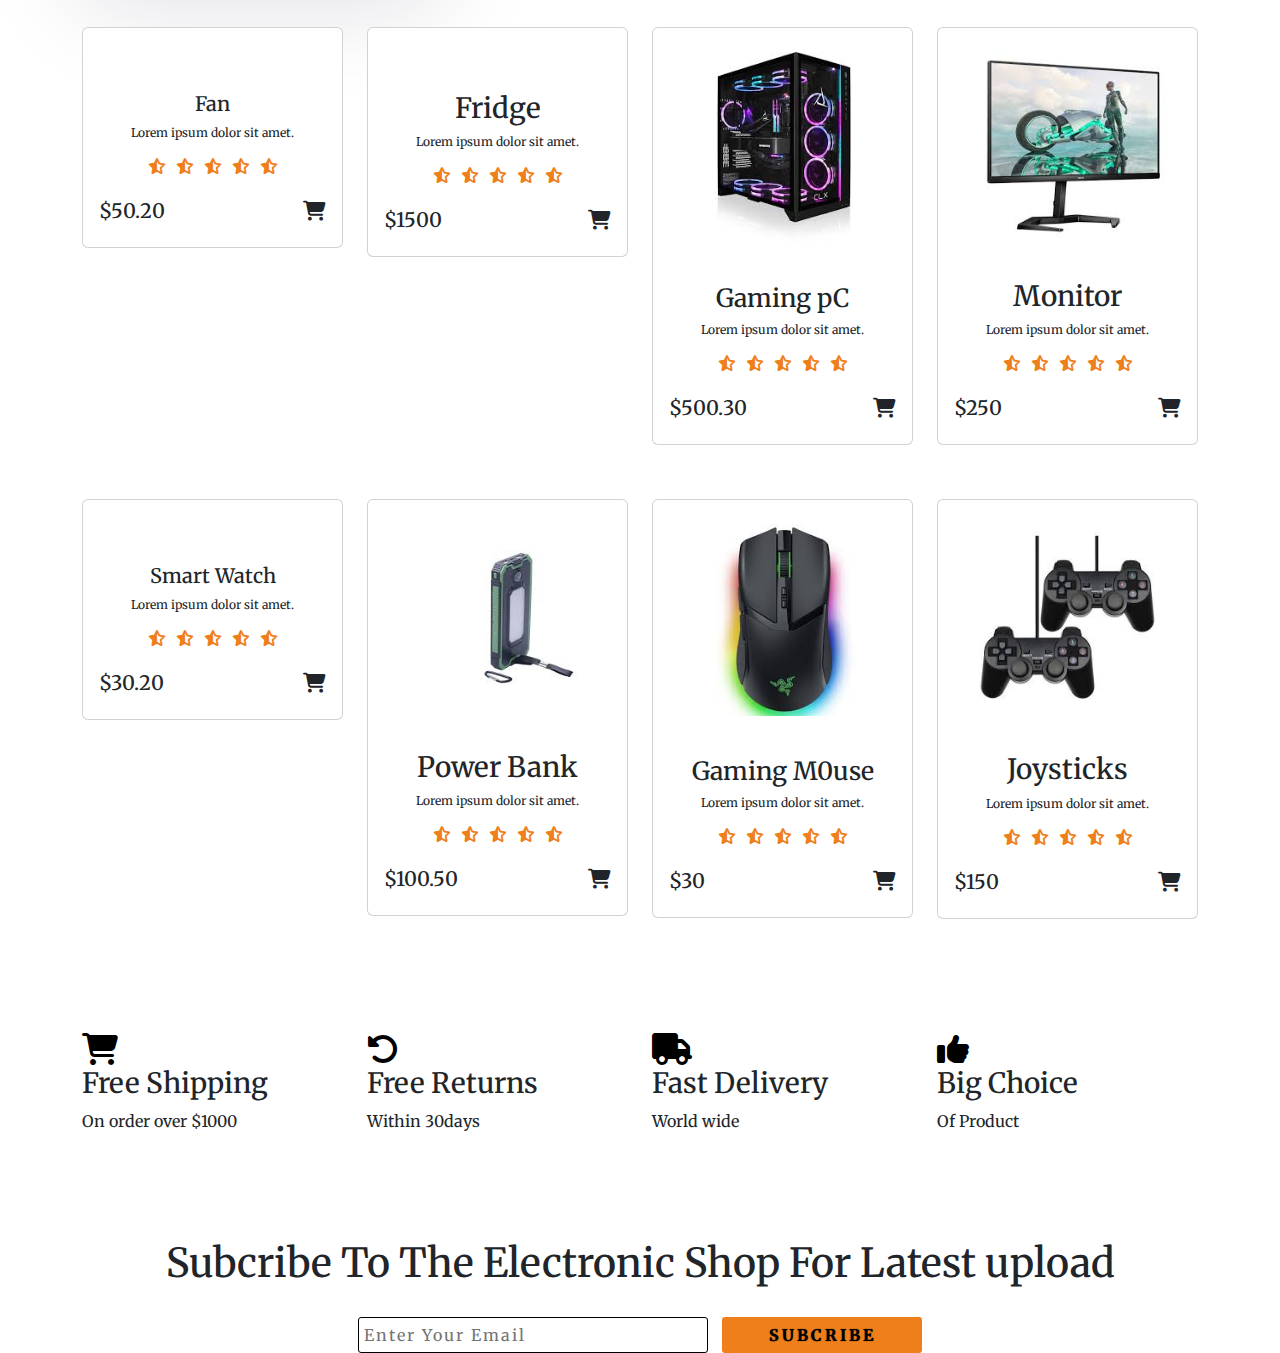
==== commit 39d8c0e3: "dd" ====
--- a/index.html
+++ b/index.html
@@ -370,6 +370,215 @@
             </div>
           </div>
         </div>
+
+                <!-- home gadgets -->
+                <div id="others" class="row">
+                  <div class="col-lg-4 mb-4">
+                    <div class="card">
+                      <img src="[data-uri]" alt="">
+                      <div class="card-img-overlay">
+                        <h3>Home Gadget</h3>
+                        <p>Latest collection Up To 50% Off</p>
+                      </div>
+                    </div>
+                  </div>
+                  <div class="col-lg-4 mb-4">
+                    <div class="card">
+                      <img src="https://encrypted-tbn0.gstatic.com/images?q=tbn:ANd9GcS91mu_9ijjULfX7jJB9dFNZ_Dc618oAQ4aIw&s" alt="">
+                      <div class="card-img-overlay">
+                        <h3>Gaming Gadget</h3>
+                        <p>Latest collection Up To 50% Off</p>
+                      </div>
+                    </div>
+                  </div>
+                  <div class="col-lg-4 mb-3">
+                    <div class="card">
+                      <img src="https://encrypted-tbn0.gstatic.com/images?q=tbn:ANd9GcRBDMpAlJvlbciO5em4u21B89yiMny281qjqw&s" alt="">
+                      <div class="card-img-overlay">
+                        <h3>electronic Gadget</h3>
+                        <p>Latest collection Up To 50% Off</p>
+                      </div>
+                    </div>
+                  </div>
+                </div>
+
+        <div class="row" style="margin-top: 45px;">
+          <div class="col-lg-3 mb-4">
+            <div class="card">
+              <img class="py-4" style="width: 75%; margin-left: 35px;" src="https://encrypted-tbn0.gstatic.com/images?q=tbn:ANd9GcQBPSECP9FH2BV4whhgwFYazV0GYDksh_8w1w&s" alt="">
+              <div class="card-body">
+                <h3 style="font-size: 20px;" class="text-center">Fan</h3>
+                <p class="text-center" style="font-size: 12px;">Lorem ipsum dolor sit amet.</p>
+                <div class="star" style="justify-content: center; gap: 10px; margin-bottom: 25px; display: flex;">
+                  <i class="fas fa-star-half-alt"></i>
+                  <i class="fas fa-star-half-alt"></i>
+                  <i class="fas fa-star-half-alt"></i>
+                  <i class="fas fa-star-half-alt"></i>
+                  <i class="fas fa-star-half-alt"></i>
+                </div>
+                <h2 style="display: flex; justify-content: space-between; font-size: 20px;">$50.20 <span><li class="fa-solid fa-cart-shopping"></li></span></h2>
+              </div>
+            </div>
+          </div>
+          <div class="col-lg-3 mb-4">
+            <div class="card">
+              <img class="py-4" style="width: 72%; margin-left: 57px;" src="https://i5.walmartimages.com/seo/Galanz-4-6-Cu-ft-Two-Door-Mini-Refrigerator-with-Freezer-Stainless-Steel-New-Width-19-13_66eb4769-f8a8-47b6-a29c-2be38d4ae0ad.6c130beaaf7d5adc0bda61b3ae6be2dd.jpeg" alt="">
+              <div class="card-body">
+                <h3 class="text-center">Fridge</h3>
+                <p class="text-center" style="font-size: 12px;">Lorem ipsum dolor sit amet.</p>
+                <div class="star" style="justify-content: center; gap: 10px; margin-bottom: 25px; display: flex;">
+                  <i class="fas fa-star-half-alt"></i>
+                  <i class="fas fa-star-half-alt"></i>
+                  <i class="fas fa-star-half-alt"></i>
+                  <i class="fas fa-star-half-alt"></i>
+                  <i class="fas fa-star-half-alt"></i>
+                </div>
+                <h2 style="display: flex; justify-content: space-between; font-size: 20px;">$1500 <span><li class="fa-solid fa-cart-shopping"></li></span></h2>
+              </div>
+            </div>
+          </div>
+          <div class="col-lg-3 mb-4">
+            <div class="card">
+              <img class="py-4" style="width: 74%; margin-left: 35px;" src="[data-uri]" alt="">
+              <div class="card-body">
+                <h3 style="font-size: 25px;" class="text-center">Gaming pC</h3>
+                <p class="text-center" style="font-size: 12px;">Lorem ipsum dolor sit amet.</p>
+                <div class="star" style="justify-content: center; gap: 10px; margin-bottom: 25px; display: flex;">
+                  <i class="fas fa-star-half-alt"></i>
+                  <i class="fas fa-star-half-alt"></i>
+                  <i class="fas fa-star-half-alt"></i>
+                  <i class="fas fa-star-half-alt"></i>
+                  <i class="fas fa-star-half-alt"></i>
+                </div>
+                <h2 style="display: flex; justify-content: space-between; font-size: 20px;">$500.30 <span><li class="fa-solid fa-cart-shopping"></li></span></h2>
+              </div>
+            </div>
+          </div>
+          <div class="col-lg-3 mb-4">
+            <div class="card">
+              <img class="py-4" style="width: 77%; margin-left: 35px;" src="[data-uri]" alt="">
+              <div class="card-body">
+                <h3 class="text-center">Monitor</h3>
+                <p class="text-center" style="font-size: 12px;">Lorem ipsum dolor sit amet.</p>
+                <div class="star" style="justify-content: center; gap: 10px; margin-bottom: 25px; display: flex;">
+                  <i class="fas fa-star-half-alt"></i>
+                  <i class="fas fa-star-half-alt"></i>
+                  <i class="fas fa-star-half-alt"></i>
+                  <i class="fas fa-star-half-alt"></i>
+                  <i class="fas fa-star-half-alt"></i>
+                </div>
+                <h2 style="display: flex; justify-content: space-between; font-size: 20px;">$250 <span><li class="fa-solid fa-cart-shopping"></li></span></h2>
+              </div>
+            </div>
+          </div>
+        </div>
+        <div class="row" style="margin-top: 30px;">
+          <div class="col-lg-3 mb-4">
+            <div class="card">
+              <img class="py-4" style="width: 75%; margin-left: 35px;" src="https://images-cdn.ubuy.co.in/65392348ac0ffe5d2312c28e-dm101-4g-smart-watch-wifi-smartwatch.jpg" alt="">
+              <div class="card-body">
+                <h3 style="font-size: 20px;" class="text-center">Smart Watch</h3>
+                <p class="text-center" style="font-size: 12px;">Lorem ipsum dolor sit amet.</p>
+                <div class="star" style="justify-content: center; gap: 10px; margin-bottom: 25px; display: flex;">
+                  <i class="fas fa-star-half-alt"></i>
+                  <i class="fas fa-star-half-alt"></i>
+                  <i class="fas fa-star-half-alt"></i>
+                  <i class="fas fa-star-half-alt"></i>
+                  <i class="fas fa-star-half-alt"></i>
+                </div>
+                <h2 style="display: flex; justify-content: space-between; font-size: 20px;">$30.20 <span><li class="fa-solid fa-cart-shopping"></li></span></h2>
+              </div>
+            </div>
+          </div>
+          <div class="col-lg-3 mb-4">
+            <div class="card">
+              <img class="py-4" style="width: 72%; margin-left: 57px;" src="[data-uri]" alt="">
+              <div class="card-body">
+                <h3 class="text-center">Power Bank</h3>
+                <p class="text-center" style="font-size: 12px;">Lorem ipsum dolor sit amet.</p>
+                <div class="star" style="justify-content: center; gap: 10px; margin-bottom: 25px; display: flex;">
+                  <i class="fas fa-star-half-alt"></i>
+                  <i class="fas fa-star-half-alt"></i>
+                  <i class="fas fa-star-half-alt"></i>
+                  <i class="fas fa-star-half-alt"></i>
+                  <i class="fas fa-star-half-alt"></i>
+                </div>
+                <h2 style="display: flex; justify-content: space-between; font-size: 20px;">$100.50 <span><li class="fa-solid fa-cart-shopping"></li></span></h2>
+              </div>
+            </div>
+          </div>
+          <div class="col-lg-3 mb-4">
+            <div class="card">
+              <img class="py-4" style="width: 74%; margin-left: 35px;" src="[data-uri]" alt="">
+              <div class="card-body">
+                <h3 style="font-size: 25px;" class="text-center">Gaming M0use</h3>
+                <p class="text-center" style="font-size: 12px;">Lorem ipsum dolor sit amet.</p>
+                <div class="star" style="justify-content: center; gap: 10px; margin-bottom: 25px; display: flex;">
+                  <i class="fas fa-star-half-alt"></i>
+                  <i class="fas fa-star-half-alt"></i>
+                  <i class="fas fa-star-half-alt"></i>
+                  <i class="fas fa-star-half-alt"></i>
+                  <i class="fas fa-star-half-alt"></i>
+                </div>
+                <h2 style="display: flex; justify-content: space-between; font-size: 20px;">$30 <span><li class="fa-solid fa-cart-shopping"></li></span></h2>
+              </div>
+            </div>
+          </div>
+          <div class="col-lg-3 mb-4">
+            <div class="card">
+              <img class="py-4" style="width: 73%; margin-left: 35px;" src="[data-uri]" alt="">
+              <div class="card-body">
+                <h3 class="text-center">Joysticks</h3>
+                <p class="text-center" style="font-size: 12px;">Lorem ipsum dolor sit amet.</p>
+                <div class="star" style="justify-content: center; gap: 10px; margin-bottom: 25px; display: flex;">
+                  <i class="fas fa-star-half-alt"></i>
+                  <i class="fas fa-star-half-alt"></i>
+                  <i class="fas fa-star-half-alt"></i>
+                  <i class="fas fa-star-half-alt"></i>
+                  <i class="fas fa-star-half-alt"></i>
+                </div>
+                <h2 style="display: flex; justify-content: space-between; font-size: 20px;">$150 <span><li class="fa-solid fa-cart-shopping"></li></span></h2>
+              </div>
+            </div>
+          </div>
+        </div>
+      </div>
+    </section>
+    <!-- offers -->
+    <section id="offer">
+      <div class="container">
+        <div class="row">
+          <div class="col-lg-3">
+            <i class="fa-solid fa-cart-shopping"></i>
+            <h3>Free Shipping</h3>
+            <p>On order over $1000</p>
+          </div>
+          <div class="col-lg-3">
+            <i class="fa-solid fa-rotate-left"></i>
+            <h3>Free Returns</h3>
+            <p>Within 30days</p>
+          </div>
+          <div class="col-lg-3">
+            <i class="fa-solid fa-truck"></i>
+            <h3>Fast Delivery</h3>
+            <p>World wide</p>
+          </div>
+          <div class="col-lg-3">
+            <i class="fa-solid fa-thumbs-up"></i>
+            <h3>Big Choice</h3>
+            <p>Of Product</p>
+          </div>
+        </div>
+      </div>
+    </section>
+    <!-- newsletter -->
+    <section id="newsletter">
+      <div class="container">
+        <h1 class="text-center">Subcribe To The Electronic Shop For Latest upload</h1>
+        <div class="input text-center">
+          <input type="text" placeholder="Enter Your Email">
+          <button id="subcribe">SUBCRIBE</button>
+        </div>
       </div>
     </section>
 
--- a/index.css
+++ b/index.css
@@ -286,7 +286,7 @@
     background-color: rgb(243, 237, 237);
     display: flex;
     margin-bottom: 2rem;
-    display: flex;
+
     
 }
 
@@ -341,3 +341,86 @@
     }
 }
 
+/* product cards */
+#product-cards{
+    margin-top: 5rem;
+}
+
+/* home gadget */
+#others{
+    margin-top: 2rem;
+}
+
+#others .card{
+    box-shadow: rgb(17, 12,46,0.15) 0px 40px 100px 0px;
+}
+
+#others .card h3{
+    margin-top: 10px;
+    color: #ffff;
+    font-weight: bold;
+    text-shadow: 1px 1px 1px black;
+    letter-spacing: 3px;
+}
+
+#others .card p{
+    initial-letter: 3px;
+    margin-top: 10px;
+    color: #ffff;
+    font-weight: bold;
+    text-shadow: 0px 1px 1px black;
+}
+
+/* offer section */
+#offer{
+    margin-top: 90px;
+}
+
+#offer i{
+    font-size: 32px;
+    color: black;
+}
+
+/* newsletter */
+#newsletter{
+    margin-top: 90px;
+}
+#newsletter h3{
+    font-size: 20px;
+    letter-spacing: 2px;
+}
+
+.input{
+    margin-top: 30px;
+}
+.input input{
+    width: 350px;
+    height: 36px;
+    letter-spacing: 2px;
+    border-radius: 3px;
+    border: 1px solid black;
+    padding-left: 5px;
+}
+
+#subcribe{
+    width: 200px;
+    height: 36px;
+    margin-left: 10px;
+    border-radius: 3px;
+    border: none;
+    background-color: #EF7F1B;
+    letter-spacing: 3px;
+    font-weight: bold;
+    text-shadow: 0px 0px 1px black;
+
+}
+
+@media screen and (max-width; 250px) {
+    .input input{
+        width: 150px;
+    }
+    #subcribe{
+        width: 150px;
+    }
+    
+}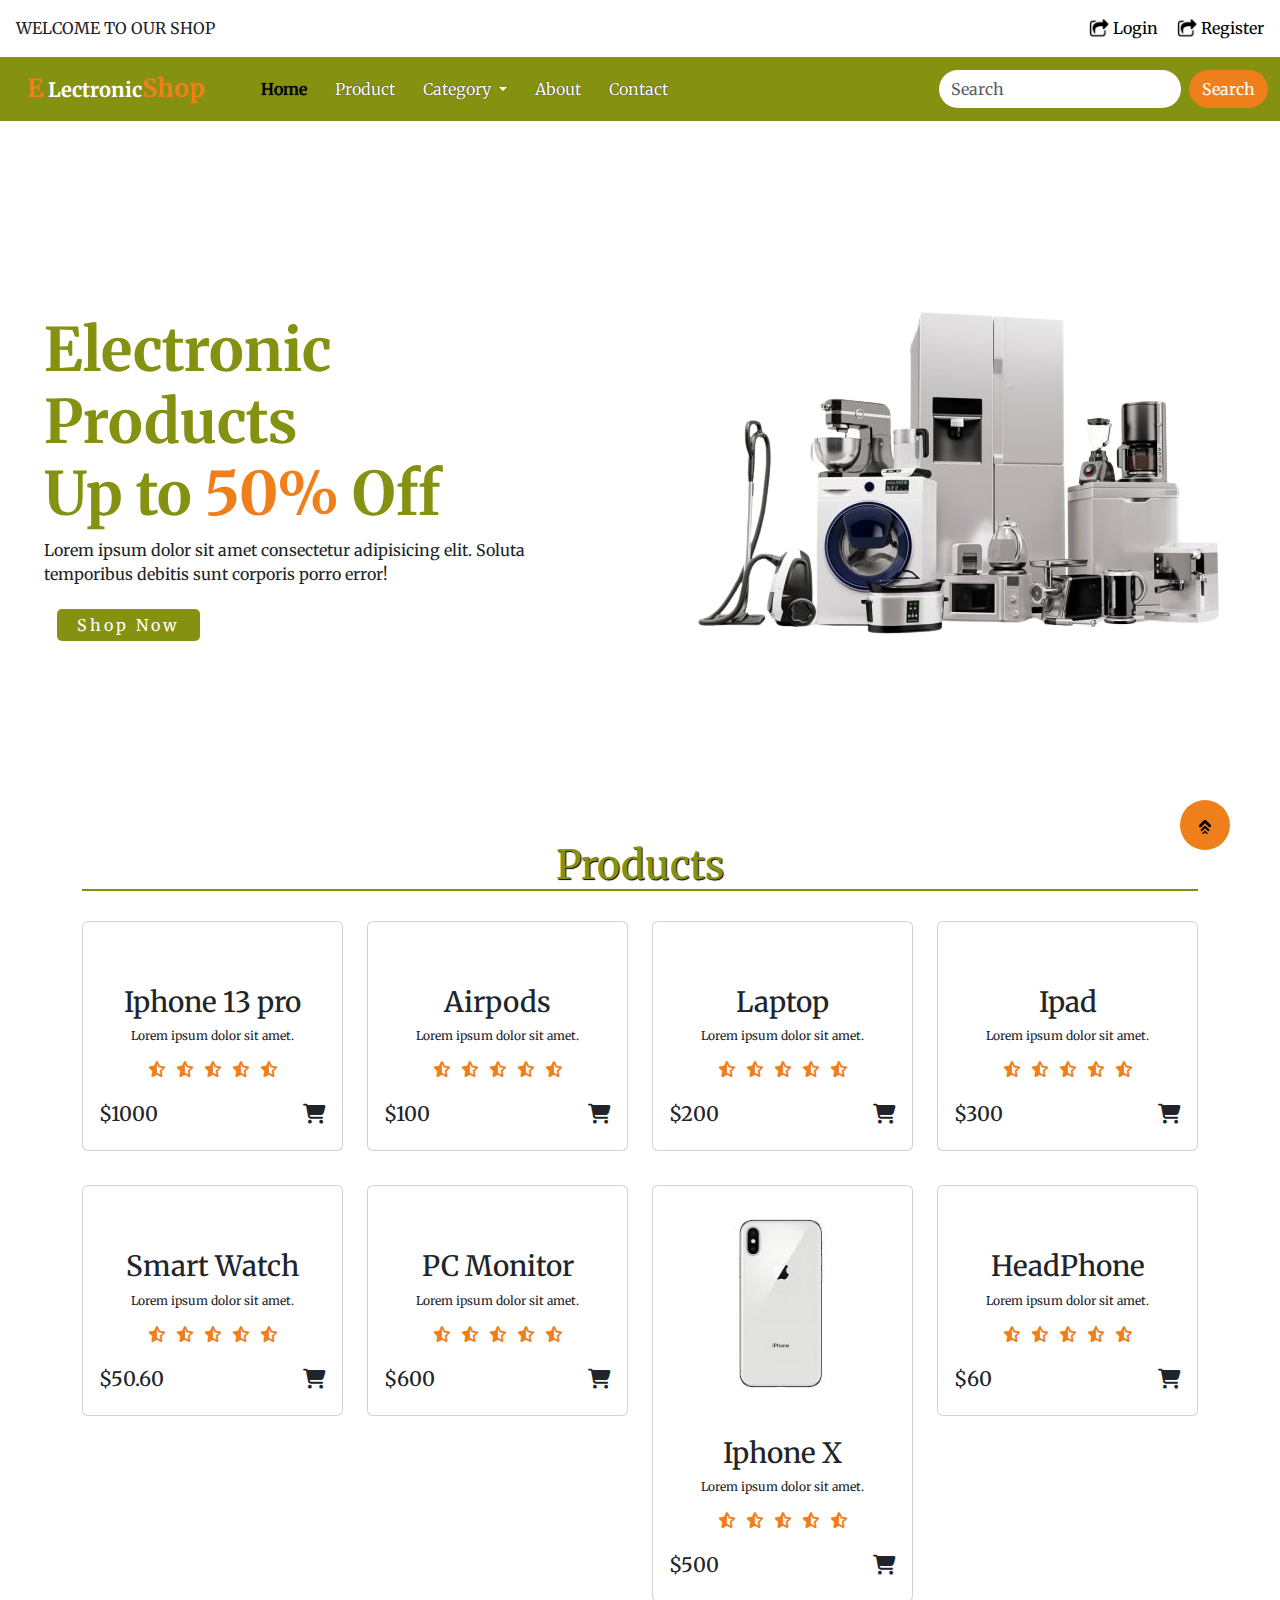
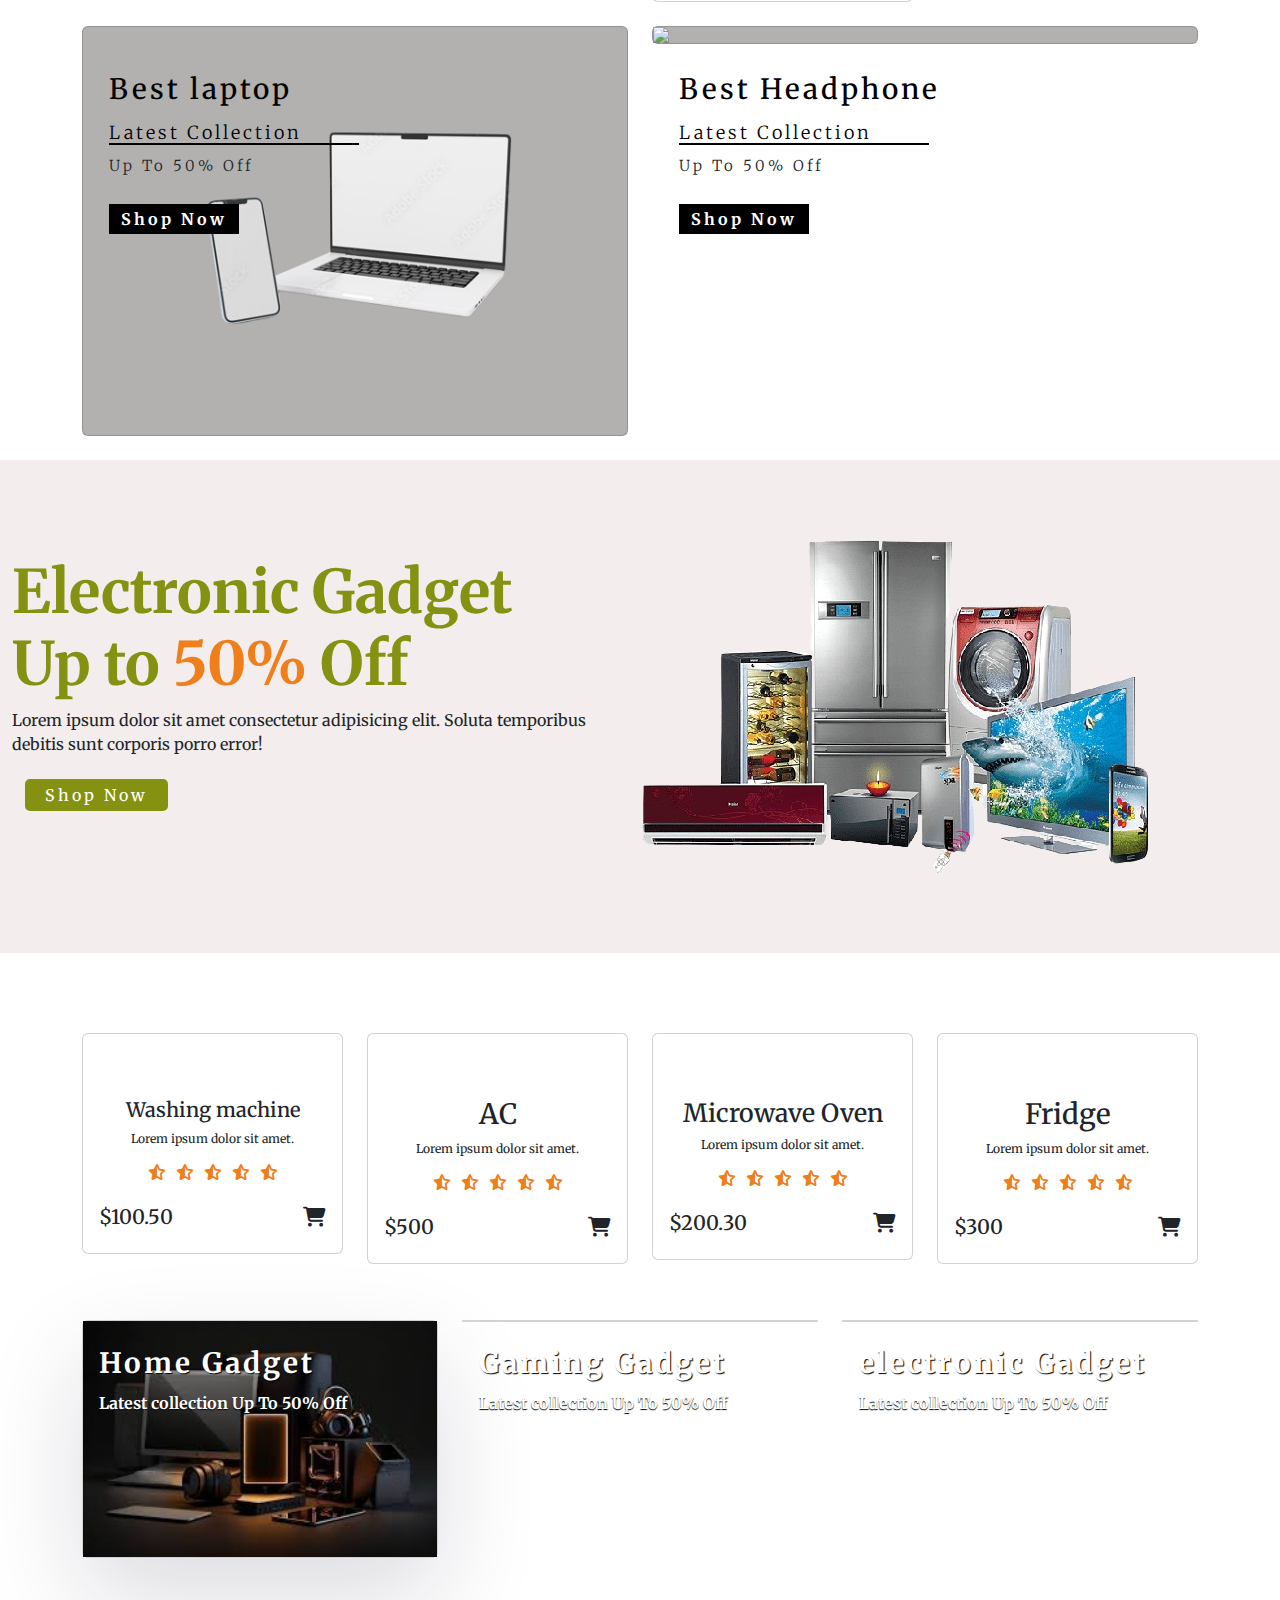
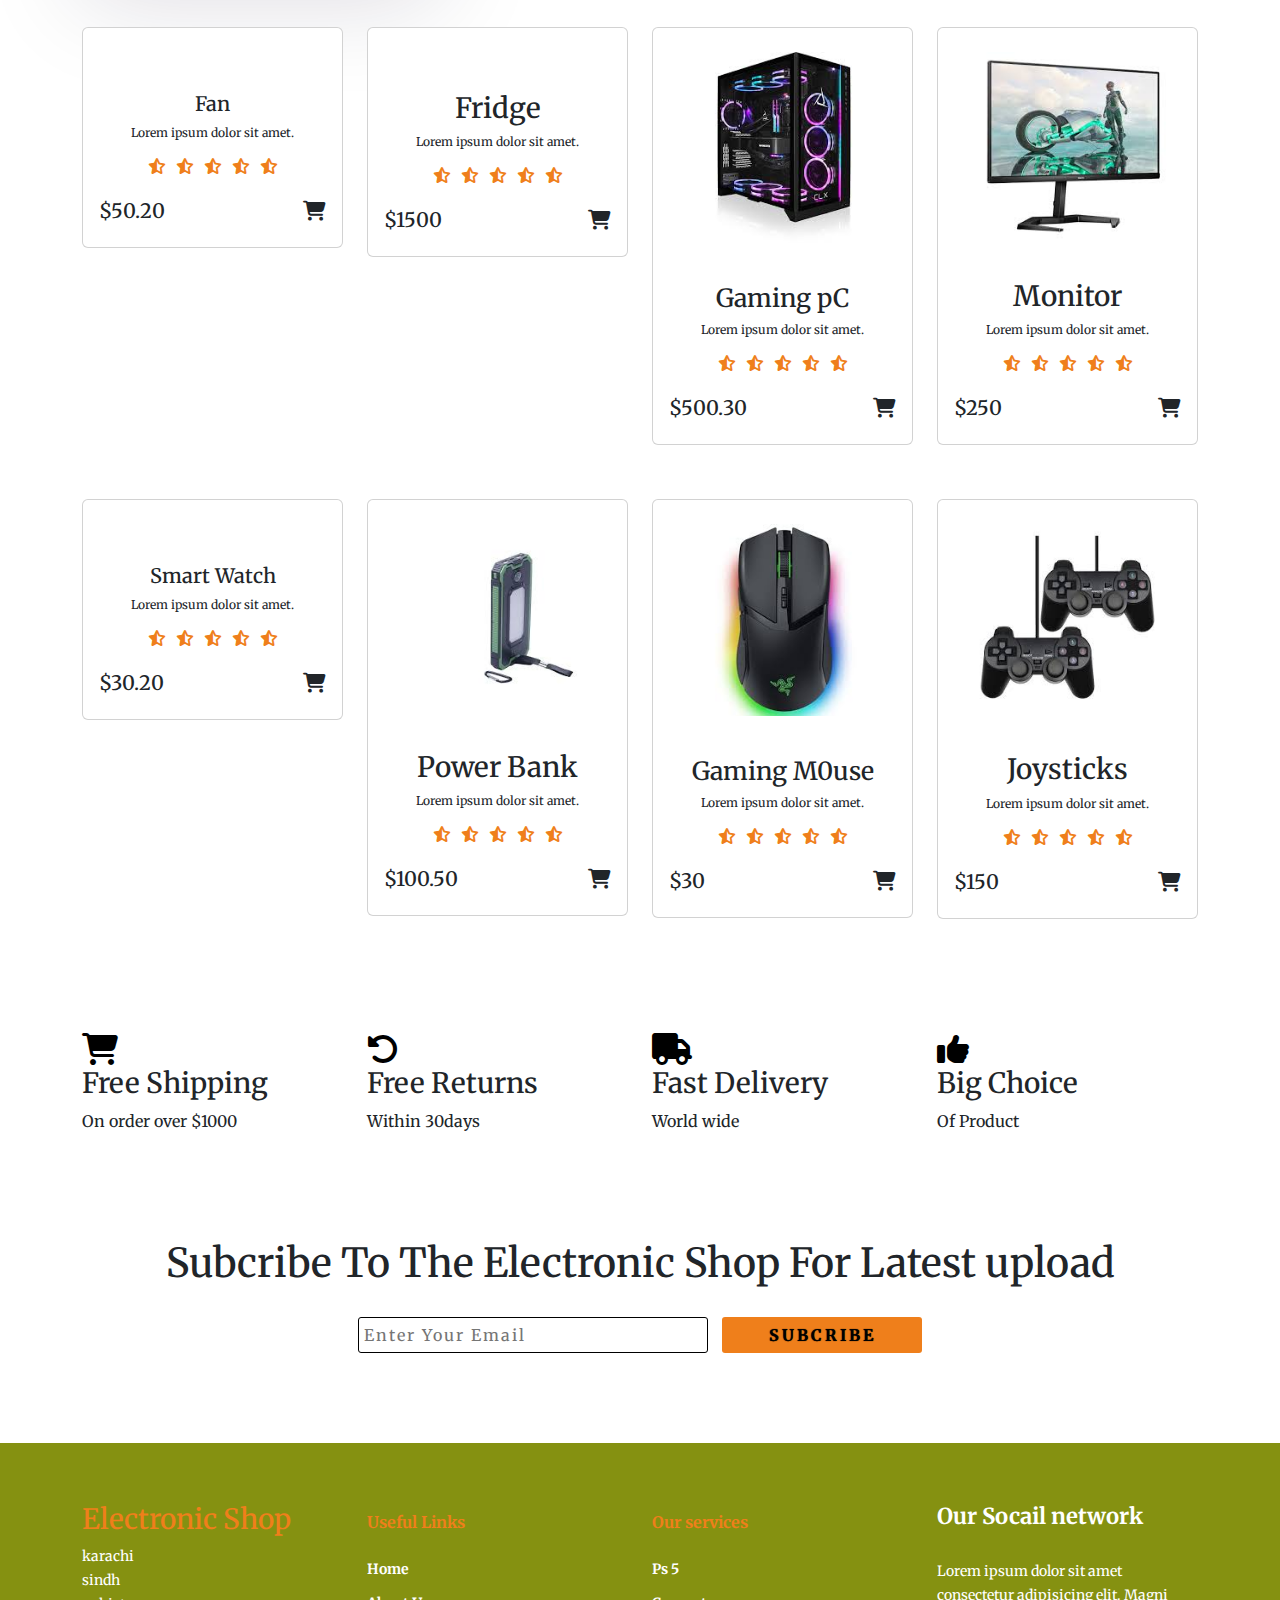
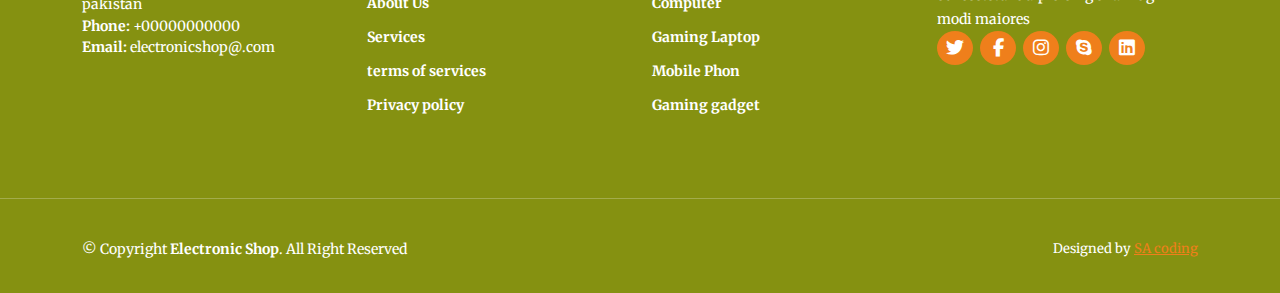
==== commit 9b0b170e: "hhf" ====
--- a/index.html
+++ b/index.html
@@ -581,6 +581,97 @@
         </div>
       </div>
     </section>
+    <!-- footer -->
+    <footer id="footer">
+      <div class="footer-top">
+        <div class="container">
+          <div class="row">
+
+            <div class="col-lg-3 col-md-6 col-sm-12 footer-contact">
+              <h3>Electronic Shop</h3>
+              <p>
+                karachi <br>
+                sindh <br>
+                pakistan <br>
+              </p>
+              <strong>Phone:</strong> +00000000000 <br>
+              <strong>Email:</strong> electronicshop@.com
+            </div>
+            
+
+            <div class="col-lg-3 col-md-6 col-sm-12 footer-links">
+                <h4>Useful Links</h4>
+                <ul>
+                  <li>
+                    <a href="#">Home</a>
+                  </li>
+                  <li>
+                    <a href="#">About Us</a>
+                  </li>
+                  <li>
+                    <a href="#">Services</a>
+                  </li>
+                  <li>
+                    <a href="#">terms of services</a>
+                  </li>
+                  <li>
+                    <a href="#">Privacy policy</a>
+                  </li>
+                </ul>
+              </div>
+
+            <div class="col-lg-3 col-md-6 col-sm-12 footer-links">
+                <h4>Our services</h4>
+                <ul>
+                  <li>
+                    <a href="#">Ps 5</a>
+                  </li>
+                  <li>
+                    <a href="#">Computer</a>
+                  </li>
+                  <li>
+                    <a href="#">Gaming Laptop</a>
+                  </li>
+                  <li>
+                    <a href="#">Mobile Phon</a>
+                  </li>
+                  <li>
+                    <a href="#">Gaming gadget</a>
+                  </li>
+                </ul>
+              </div>
+
+              <div class="col-lg-3 col-md-6 col-sm-12 footer-contact">
+                <h4>Our Socail network</h4>
+                <p>Lorem ipsum dolor sit amet consectetur adipisicing elit. Magni modi maiores</p>
+
+                <div class="social-links">
+                  <a href="#"><i class="fa-brands fa-twitter"></i></a>
+                  <a href="#"><i class="fa-brands fa-facebook-f"></i></a>
+                  <a href="#"><i class="fa-brands fa-instagram"></i></a>
+                  <a href="#"><i class="fa-brands fa-skype"></i></a>
+                  <a href="#"><i class="fa-brands fa-linkedin"></i></a>
+                </div>
+              </div>
+          </div>
+        </div>
+      </div>
+      <hr>
+      <div class="container py-4">
+        <div class="copyright">
+          &copy; Copyright <strong><span>Electronic Shop</span></strong>. All Right Reserved
+        </div>
+        <div class="credits">
+          Designed by <a href="#">SA coding</a>
+        </div>
+      </div>
+    </footer>
+
+    <a href="#" class="arrow">
+      <i>
+        <img src="./images/360_F_416298845_zkxSgIO6np7bLUyJbSno3fxKbM61Ftn4-removebg-preview.png" alt="">
+      </i>
+    </a>
 
     <script src="https://cdn.jsdelivr.net/npm/bootstrap@5.0.2/dist/js/bootstrap.bundle.min.js"></script>
 </body>
--- a/index.css
+++ b/index.css
@@ -415,7 +415,7 @@
 
 }
 
-@media screen and (max-width; 250px) {
+@media screen and (max-width: 250px) {
     .input input{
         width: 150px;
     }
@@ -423,4 +423,142 @@
         width: 150px;
     }
     
+}
+
+/* footer */
+#footer{
+    padding: 0 0 30px 0px;
+    color: white;
+    font-size: 14px;
+    background-color: #859111;
+    margin-top: 90px;
+}
+
+#footer .footer-top{
+    padding: 60px 0 30px 0;
+    background-color: #859111;
+    columns: #ffff;
+
+}
+#footer .footer-top .footer-contact{
+    margin-bottom: 30px;
+}
+
+#footer .footer-top .footer-contact h3{
+    color: #EF7F1B;
+}
+
+#footer .footer-top .footer-contact h4{
+    font-size: 22px;
+    margin: 0 0 30px 0;
+    padding: 2px 0 2px 0;
+    line-height: 1;
+    font-weight: 700;
+}
+
+#footer .footer-top .footer-contact p{
+    font-size: 14px;
+    line-height: 24px;
+    margin-bottom: 0;
+    color: #ffff;
+}
+
+#footer .footer-top h4{
+    font-size: 16px;
+    font-weight: bold;
+    position: relative;
+    padding-bottom: 12px;
+}
+
+#footer .footer-top .footer-links{
+    margin-bottom: 30px;
+    margin-top: 10px;
+
+}
+
+#footer .footer-top .footer-links h4{
+    color: #EF7F1B;
+}
+
+#footer .footer-top .footer-links ul{
+    list-style: none;
+    padding: 0;
+    margin: 0;
+
+}
+
+#footer .footer-top .footer-links ul li{
+    padding: 10px 0;
+    display: flex;
+    align-items: center;
+
+}
+
+#footer .footer-top .footer-links ul li a{
+    text-decoration: none;
+    color: #ffff;
+    line-height: 1;
+    display: inline-block;
+    font-weight: bold;
+    transition: 0.5s ease;
+}
+
+#footer .footer-top .footer-links ul li a:hover{
+    background-color: ;
+    color: #EF7F1B;
+}
+
+#footer .footer-top .social-links a{
+    font-size: 18px;
+    display: inline-block;
+    text-decoration: none;
+    background-color: #EF7F1B;
+    color: #ffff;
+    line-height: 1;
+    padding: 8px 0;
+    margin-right: 4px;
+    border-radius: 50%;
+    text-align: center;
+    width: 36px;
+    transition: 0.5s easex;
+}
+
+#footer .footer-top .social-links a:hover{
+    background-color: #859111;
+    color: white;
+}
+
+#footer .copyright{
+    text-align: center;
+    float: left;
+}
+
+#footer .credits{
+    float: right;
+    text-align: center;
+    font-size: 13px;
+}
+
+#footer .credits a{
+    color: #EF7F1B;
+}
+
+html{
+    scroll-behavior: smooth;
+}
+.arrow{
+    position: fixed;
+    width: 50px;
+    height: 50px;
+    bottom: 50px;
+    right: 50px;
+    text-decoration: none;
+    text-align: center;
+    line-height: 50px;
+    background-color: #EF7F1B;
+    border-radius: 50%;
+}
+
+.arrow img{
+    width: 100%;
 }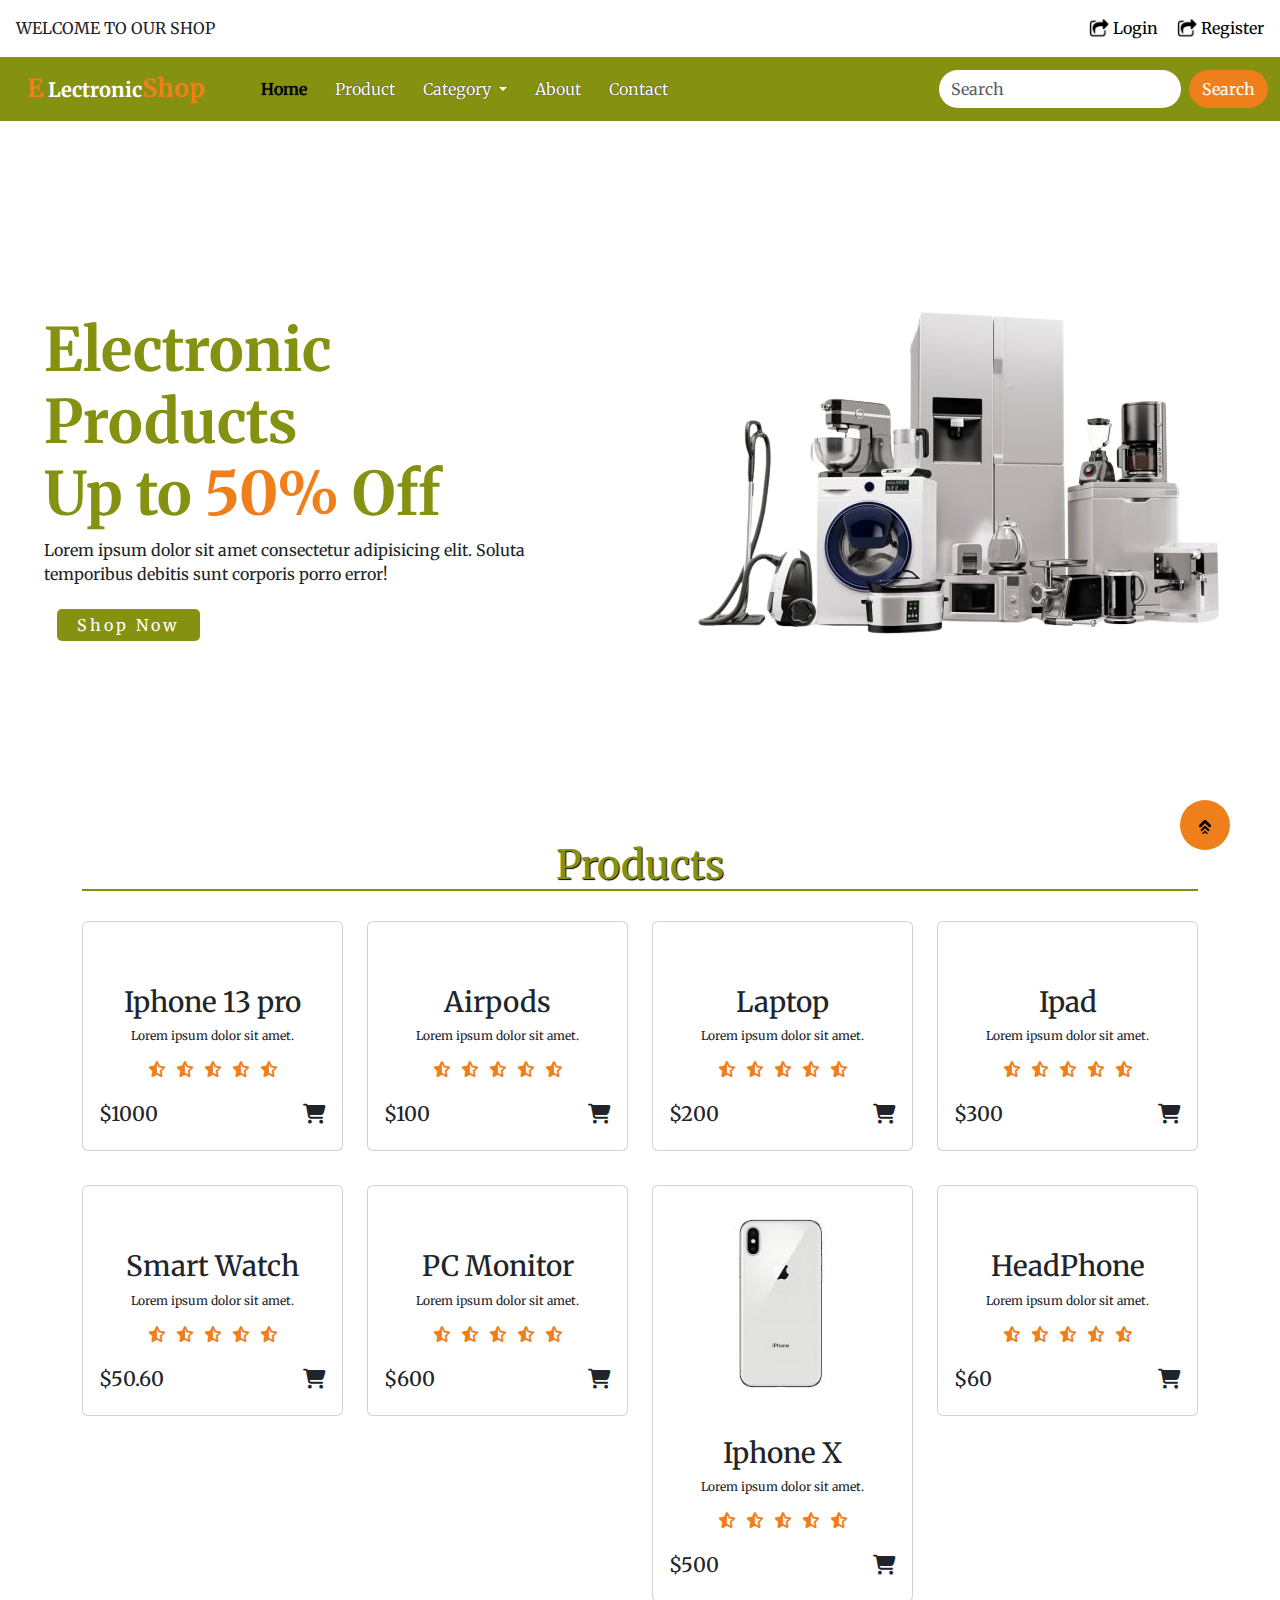
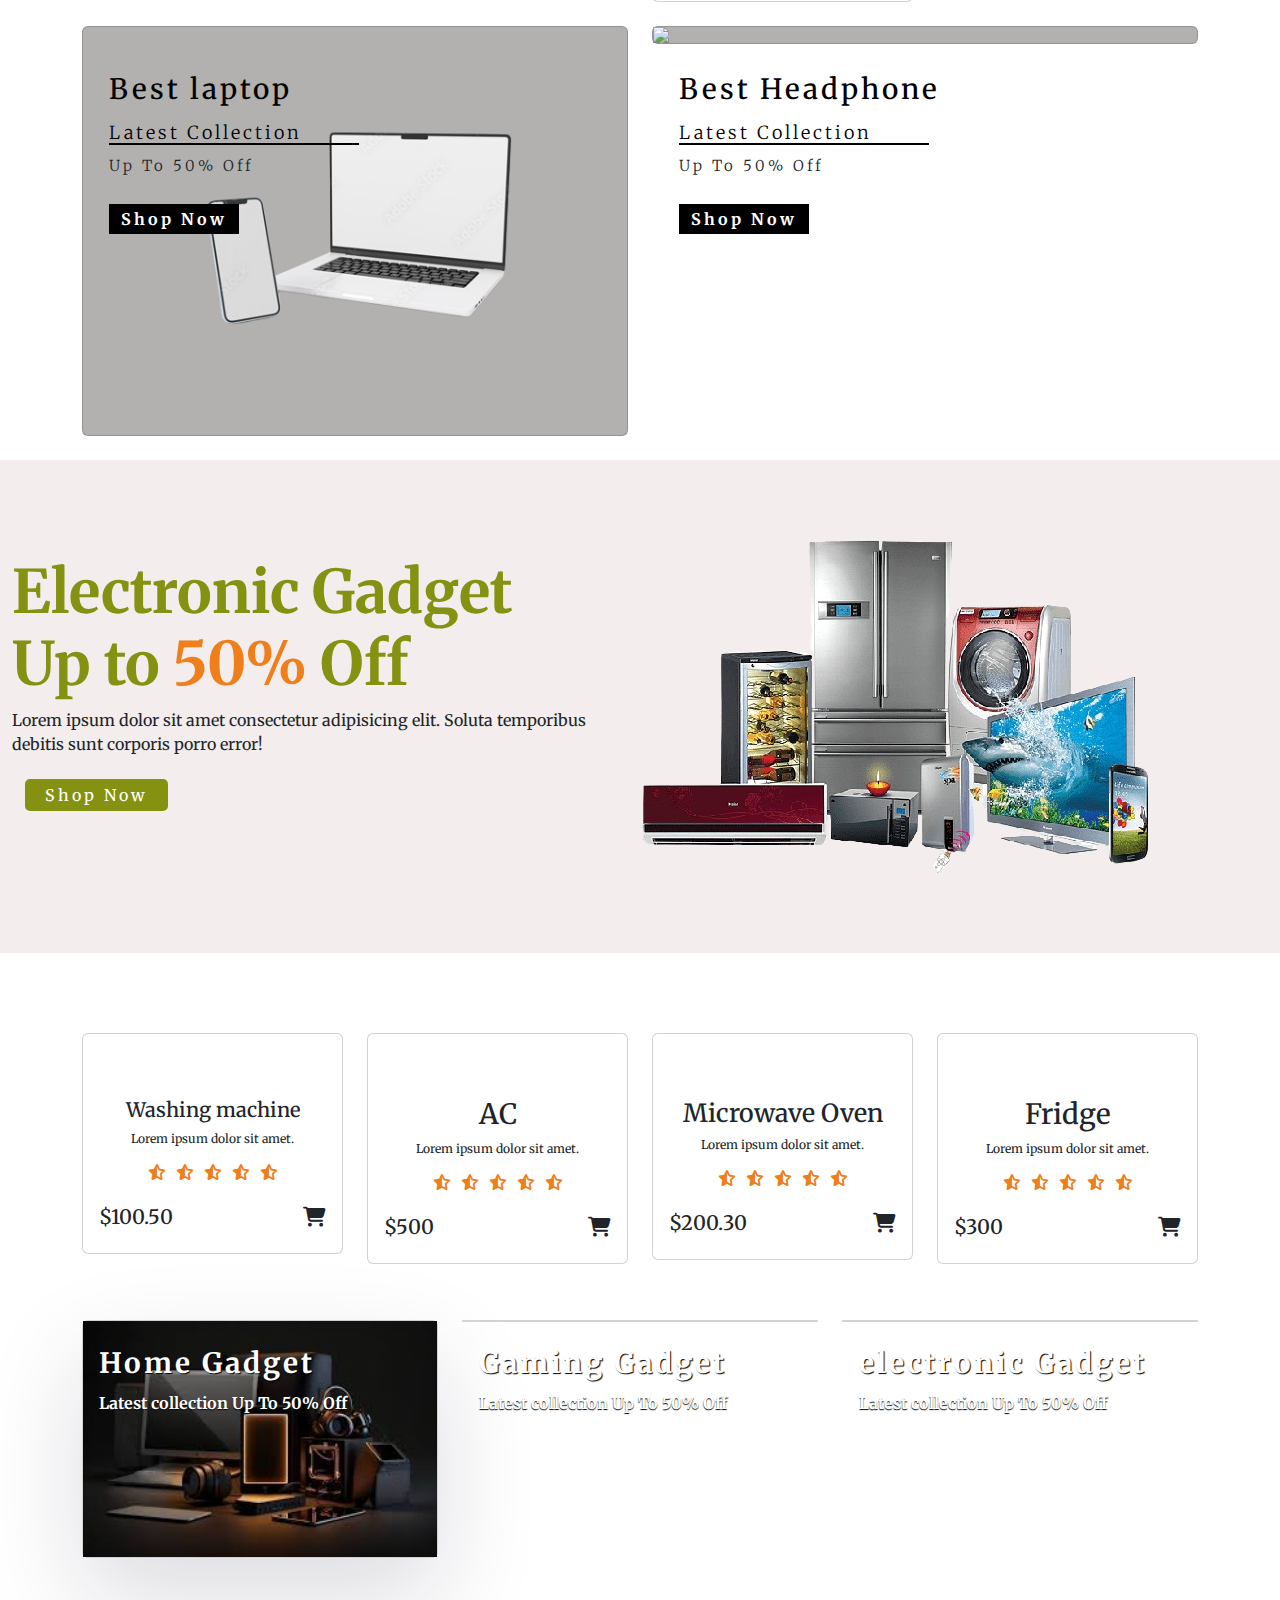
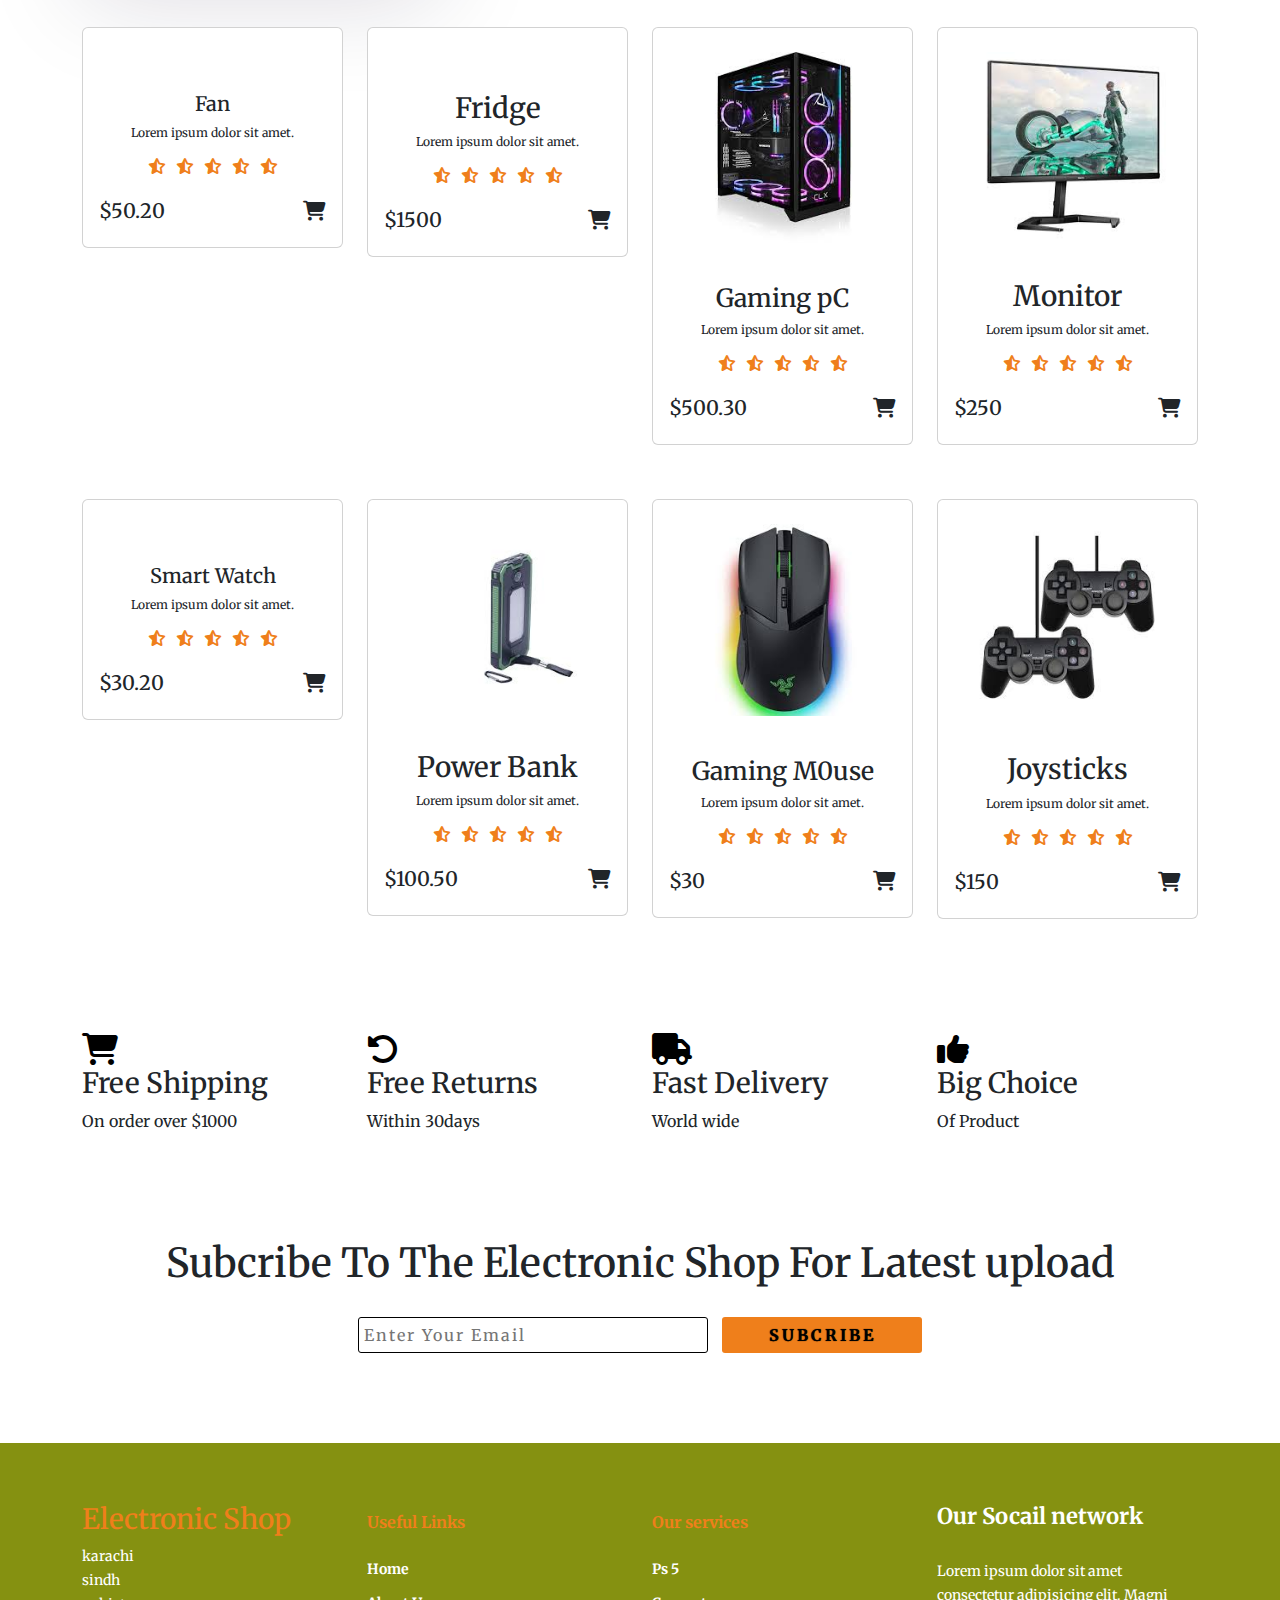
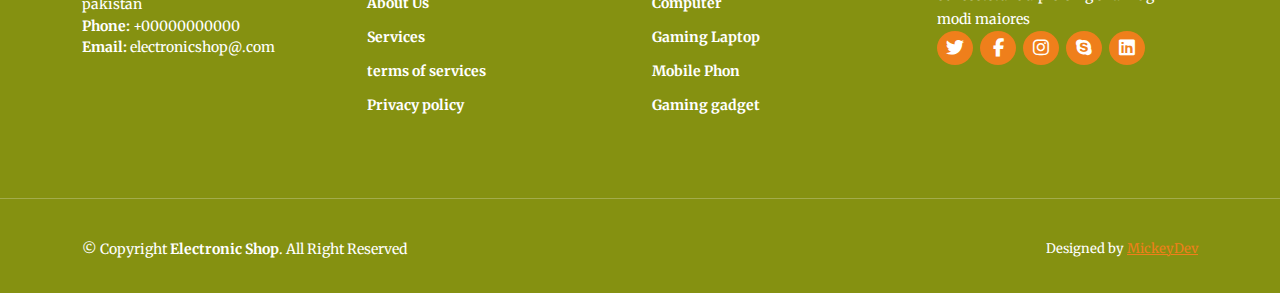
==== commit 4b1e1c9f: "h" ====
--- a/index.html
+++ b/index.html
@@ -16,7 +16,7 @@
     <div class="top-navbar">
         <p>Welcome to our shop</p>
         <div class="top-navbar-icons">
-            <a href="register.html">
+            <a href="login.html">
                 <img src="./images/register.png" alt="">
                 Login
             </a>
@@ -31,7 +31,7 @@
         <div class="container-fluid">
           <a class="navbar-brand" id="navbar-logo" href="index.html"> <span>E</span> Lectronic<span>Shop</span></a>
           <button class="navbar-toggler" type="button" data-bs-toggle="collapse" data-bs-target="#navbarSupportedContent" aria-controls="navbarSupportedContent" aria-expanded="false" aria-label="Toggle navigation">
-            <i class="fas fa-stream"></i>
+            <i style="color: #EF7F1B;" class="fas fa-stream"></i>
           </button>
           <div class="collapse navbar-collapse" id="navbarSupportedContent">
             <ul class="navbar-nav me-auto mb-2 mb-lg-0">
@@ -42,10 +42,10 @@
                 <a class="nav-link" href="#">Product</a>
               </li>
               <li class="nav-item dropdown">
-                <a class="nav-link dropdown-toggle" href="#" role="button" data-bs-toggle="dropdown" aria-expanded="false">
+                <a class="nav-link dropdown-toggle text-white" href="#" role="button" data-bs-toggle="dropdown" aria-expanded="false">
                   Category
                 </a>
-                <ul class="dropdown-menu">
+                <ul class="dropdown-menu" style="background-color: #859111;">
                   <li><a class="dropdown-item" href="#">Smart phone</a></li>
                   <li><a class="dropdown-item" href="#">Mobile phone</a></li>
                   <li><a class="dropdown-item" href="#">Cameras</a></li>
@@ -662,7 +662,7 @@
           &copy; Copyright <strong><span>Electronic Shop</span></strong>. All Right Reserved
         </div>
         <div class="credits">
-          Designed by <a href="#">SA coding</a>
+          Designed by <a href="#">MickeyDev</a>
         </div>
       </div>
     </footer>
--- a/index.css
+++ b/index.css
@@ -89,6 +89,10 @@
     font-weight: bold;
     margin-left: 15px;
    
+}
+
+#navbar-logo button i{
+    background-color: white;
 }
 
 #navbar-logo span{
@@ -504,7 +508,7 @@
 }
 
 #footer .footer-top .footer-links ul li a:hover{
-    background-color: ;
+    background-color: #859111;
     color: #EF7F1B;
 }
 
@@ -541,6 +545,16 @@
 
 #footer .credits a{
     color: #EF7F1B;
+}
+
+@media screen and (max-width: 844px){
+    #footer .credits{
+       margin-right: 7rem;
+    }
+
+    #footer .copyright{
+       margin-left: 1rem;
+    }
 }
 
 html{
@@ -561,4 +575,145 @@
 
 .arrow img{
     width: 100%;
+}
+
+/* login  */
+#login{
+    width: 65%;
+    height: 70vh;
+    background-color: #859111;
+    margin-top: 40px;
+    border-radius: 10px;
+    box-shadow: rgb(17,12, 46, 0.15) 0px 48px 100px 0px;    
+    margin-left: 250px;
+}
+
+#side1 h3{
+    color: #EF7F1B;
+    font-weight: bold;
+    margin-top: 200px;
+}
+
+#side2{
+    background-color: white;
+    height: 70vh;
+    border-radius: 10px;
+}
+
+#side2 h3{
+    margin-top: 30px;
+    color: #EF7F1B;
+    font-weight: bold;
+    text-shadow: 0px 1px 1px black;
+}
+.input2 input{
+    margin-top: 15px;
+    border: none;
+    width: 300px;
+    border-bottom: 2px solid #EF7F1B;
+}
+
+.input2 input ::placeholder{
+    font-weight: bold;
+}
+
+#btn-login{
+    padding-top: 10px;
+}
+
+#btn-login a{
+        padding: 10px;
+        text-decoration: none;
+        border-radius: 15px;
+        background-color: #EF7F1B;
+        color: #ffff;
+        font-weight: bold;
+        border: none;
+        text-shadow: 0px 1px 1px black;
+}
+
+#side2 p{
+    margin-top: 10px;
+}
+
+@media screen and (max-width:844px) {
+    #login{
+        margin-left: 60px;
+        width: 70%;
+        margin-bottom: 10px;
+        height: 80vh;
+    }
+    .input2 input{
+        width: 200px;
+    }
+    .side2{
+        height: 60vh;
+    }
+    
+    
+}
+
+
+/* about  */
+#about{
+    margin-top: 30px;
+}
+
+#about h3{
+    font-weight: bold;
+    color: #EF7F1B;
+    text-shadow: 0px 1px 1px black;
+}
+
+#about button{
+    width: 150px;
+    height: 36px;
+    color: #ffff;
+    background-color: #859111;
+    border-radius: 5px;
+    cursor: pointer;
+    border: none;
+}
+
+/* contact */
+#contact{
+    margin-top: 50px;
+}
+
+#contact .card{
+    height: 80px;
+    margin-top: 20px;
+    box-shadow: rgba(100, 100, 111, 0.2) 0px 7px 29px 0px;
+}
+
+#contact .card i{
+    margin-top: 10px;
+    margin-left: 10px;
+    font-size: 15px;
+    color: #859111;
+    font-weight: bold;
+    letter-spacing: 3px;
+}
+#contact .card h6{
+    margin-left: 10px;
+    margin-top: 10px;
+    letter-spacing: 3px;
+    font-weight: bold;
+    color: #859111;
+}
+
+.message-btn button{
+    margin-top: 30px;
+    width: 200px;
+    height: 33px;
+    background-color: transparent;
+    border: 2px solid #859111;
+    font-weight: bold;
+    letter-spacing: 3px;
+    cursor: pointer;
+}
+
+.message-btn button:hover{
+    background-color: #859111;
+    color: white;
 }